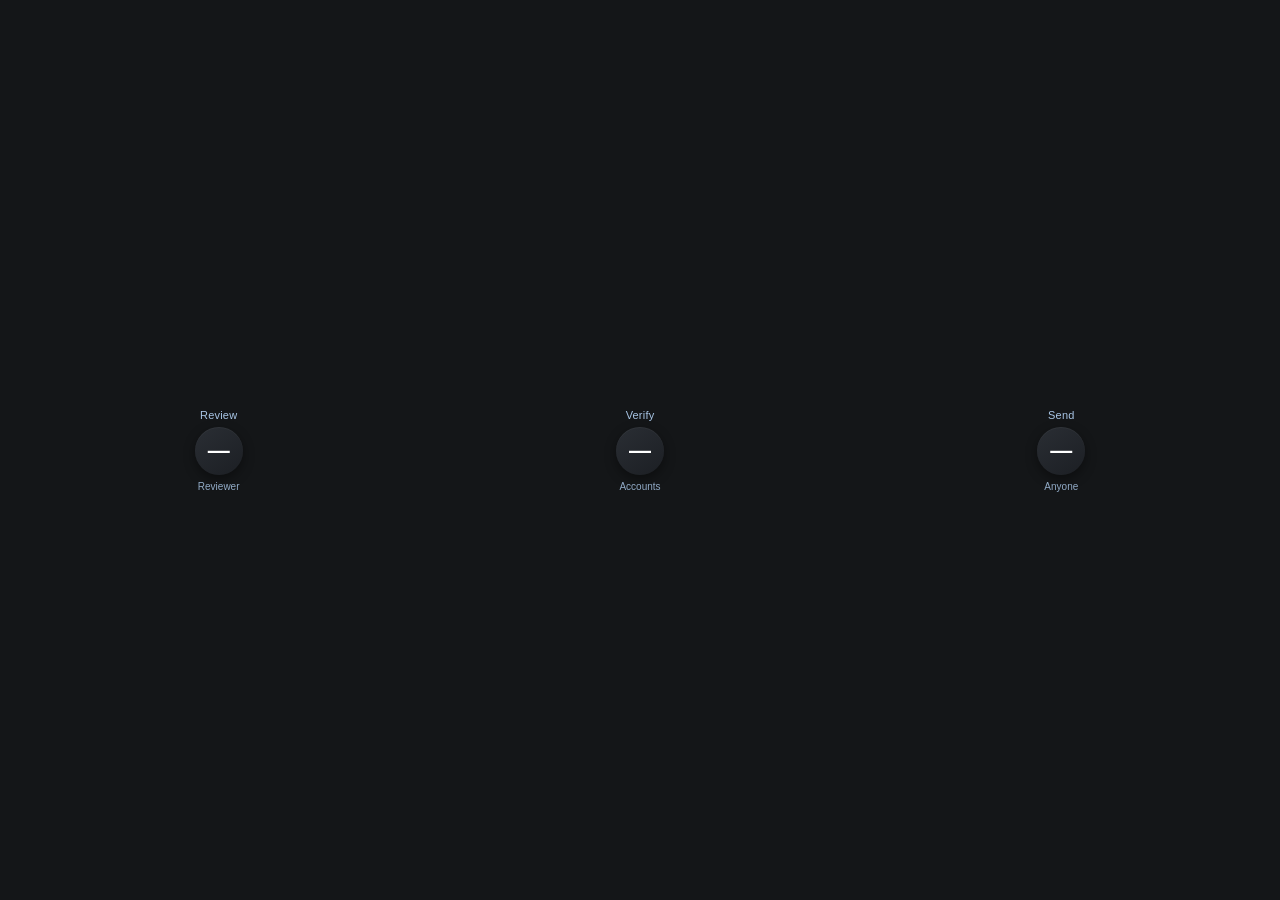
==== ledger-lifecycle.html @ e448717d "v2.1: Handle Zoho error code 9220 (empty report) as count=0 Bug discovered after first deployment: g" ====
<!DOCTYPE html>
<html lang="en">
<head>
  <meta charset="UTF-8">
  <meta name="viewport" content="width=device-width, initial-scale=1.0">
  <title>Ledger Lifecycle</title>

  <!--
    Zoho Creator Widget JS SDK v2
    Provides ZOHO.CREATOR.DATA.* APIs for fetching record counts.
    Must load BEFORE our inline script attempts to use it.
  -->
  <script src="https://js.zohostatic.com/creator/widgets/version/2.0/widgetsdk-min.js"></script>

  <style>
    * {
      margin: 0;
      padding: 0;
      box-sizing: border-box;
    }

    html, body {
      background: #141618;
      font-family: -apple-system, BlinkMacSystemFont, "Segoe UI", Roboto, "Helvetica Neue", Arial, sans-serif;
      -webkit-font-smoothing: antialiased;
      -moz-osx-font-smoothing: grayscale;
      color: #FFFFFF;
      overflow: hidden;
      min-height: 100vh;
      height: 100%;
      width: 100%;
    }

    .tile {
      background: #141618;
      padding: 14px 10px;
      width: 100%;
      min-height: 100vh;
      box-sizing: border-box;
      display: flex;
      align-items: center;
    }

    .grid {
      display: grid;
      grid-template-columns: 1fr 1fr 1fr;
      gap: 4px;
      align-items: center;
      width: 100%;
    }

    .col {
      display: flex;
      flex-direction: column;
      align-items: center;
      gap: 6px;
    }

    .label {
      font-size: 11px;
      color: #A8C5E5;
      letter-spacing: 0.2px;
      text-align: center;
    }

    .badge {
      width: 48px;
      height: 48px;
      border-radius: 50%;
      background: linear-gradient(145deg, #2a2e34, #1c1f24);
      display: flex;
      align-items: center;
      justify-content: center;
      box-shadow:
        0 1px 0 rgba(255, 255, 255, 0.04) inset,
        0 4px 12px rgba(0, 0, 0, 0.4);
      transition: opacity 0.2s ease;
    }

    .badge.loading {
      opacity: 0.5;
    }

    .number {
      font-size: 22px;
      font-weight: 700;
      color: #FFFFFF;
      line-height: 1;
    }

    .sublabel {
      font-size: 10px;
      color: #A8C5E5;
      text-align: center;
      opacity: 0.85;
    }
  </style>
</head>
<body>
  <div class="tile">
    <div class="grid">
      <div class="col">
        <div class="label">Review</div>
        <div class="badge" id="badge-review"><div class="number" id="review-count">—</div></div>
        <div class="sublabel">Reviewer</div>
      </div>
      <div class="col">
        <div class="label">Verify</div>
        <div class="badge" id="badge-verify"><div class="number" id="verify-count">—</div></div>
        <div class="sublabel">Accounts</div>
      </div>
      <div class="col">
        <div class="label">Send</div>
        <div class="badge" id="badge-send"><div class="number" id="send-count">—</div></div>
        <div class="sublabel">Anyone</div>
      </div>
    </div>
  </div>

  <!--
    NAMING RULE: Subtitles are ROLES, never PERSON NAMES.
    Per AW_WIDGETS_Foundation_Decision.md — widgets must remain neutral
    as team membership changes.

    DATA SOURCE: Three Creator reports
      - to_review (Reviewer queue)
      - Ledgers_To_Approve (Accounts queue)
      - Ledgers_To_Send (Anyone queue)

    REFRESH: Counts auto-refresh every 60 seconds while widget is open.

    FALLBACK: If SDK fails to load or API fails, displays "—" instead
    of crashing. All errors logged to console for debugging.
  -->

  <script>
    (function() {
      'use strict';

      // App config — these match the Creator app structure
      var APP_NAME = 'aw-operations';
      var REPORTS = [
        { name: 'to_review', elementId: 'review-count', badgeId: 'badge-review' },
        { name: 'Ledgers_To_Approve', elementId: 'verify-count', badgeId: 'badge-verify' },
        { name: 'Ledgers_To_Send', elementId: 'send-count', badgeId: 'badge-send' }
      ];

      var REFRESH_INTERVAL_MS = 60 * 1000; // 60 seconds

      function setLoading(loading) {
        REPORTS.forEach(function(r) {
          var badge = document.getElementById(r.badgeId);
          if (badge) {
            if (loading) {
              badge.classList.add('loading');
            } else {
              badge.classList.remove('loading');
            }
          }
        });
      }

      function updateCount(elementId, count) {
        var el = document.getElementById(elementId);
        if (el) {
          el.textContent = count;
        }
      }

      function fetchReportCount(report) {
        var config = {
          app_name: APP_NAME,
          report_name: report.name
        };

        console.log('[ledger-lifecycle] Fetching count for ' + report.name);

        return ZOHO.CREATOR.DATA.getRecordCount(config)
          .then(function(response) {
            console.log('[ledger-lifecycle] Response for ' + report.name + ':', response);
            if (response && response.code === 3000 && response.result) {
              var count = response.result.records_count;
              updateCount(report.elementId, count);
              return count;
            } else {
              console.warn('[ledger-lifecycle] Unexpected response shape for ' + report.name, response);
              updateCount(report.elementId, '?');
              return null;
            }
          })
          .catch(function(err) {
            console.error('[ledger-lifecycle] Error fetching ' + report.name + ':', err);
            // Zoho returns code 9220 ("No records exist") for empty reports.
            // This is not really an error — it just means count = 0.
            if (err && (err.code === 9220 || (err.responseText && err.responseText.indexOf('9220') !== -1))) {
              console.log('[ledger-lifecycle] ' + report.name + ' is empty — treating as 0');
              updateCount(report.elementId, '0');
              return 0;
            }
            updateCount(report.elementId, '!');
            return null;
          });
      }

      function refreshAllCounts() {
        if (typeof ZOHO === 'undefined' || !ZOHO.CREATOR || !ZOHO.CREATOR.DATA) {
          console.warn('[ledger-lifecycle] Zoho SDK not available — skipping refresh. (This is expected if widget is viewed directly on GitHub.)');
          REPORTS.forEach(function(r) { updateCount(r.elementId, '—'); });
          return;
        }

        setLoading(true);
        var promises = REPORTS.map(fetchReportCount);
        Promise.all(promises).finally(function() {
          setLoading(false);
        });
      }

      function init() {
        console.log('[ledger-lifecycle] Initializing widget...');

        var inZoho = (typeof ZOHO !== 'undefined' && ZOHO.CREATOR && ZOHO.CREATOR.DATA);
        if (!inZoho) {
          console.warn('[ledger-lifecycle] Zoho Creator SDK not detected. Widget is likely being viewed standalone (e.g. directly on GitHub Pages). Counts will display as dashes.');
          return;
        }

        console.log('[ledger-lifecycle] Zoho SDK detected. Fetching live counts.');
        refreshAllCounts();
        setInterval(refreshAllCounts, REFRESH_INTERVAL_MS);
      }

      if (document.readyState === 'loading') {
        document.addEventListener('DOMContentLoaded', init);
      } else {
        init();
      }
    })();
  </script>
</body>
</html>
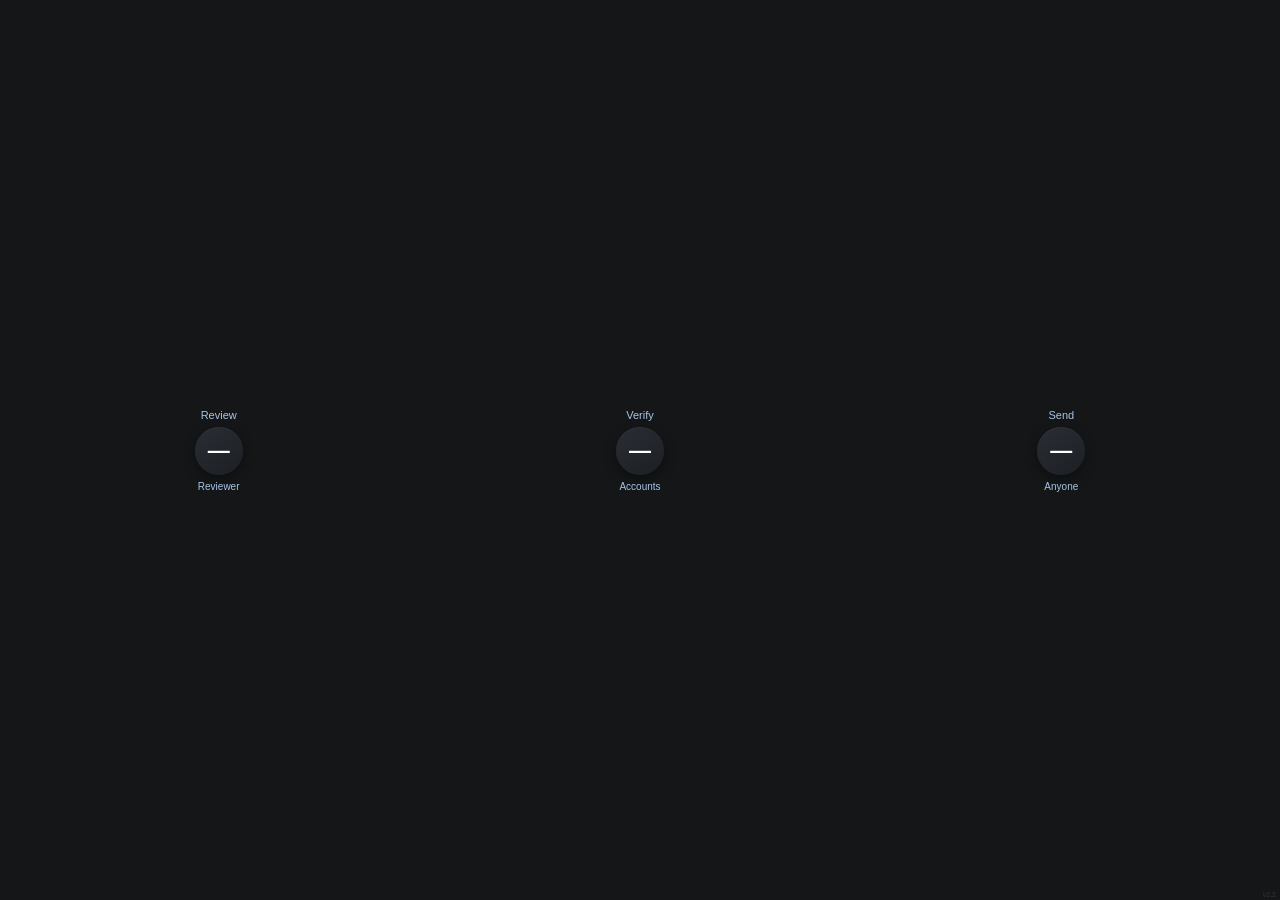
==== commit a6251f39: "v2.2: Defensive parsing + on-screen debug overlay Previous v2.1 fix didn't resolve the dashes — root" ====
--- a/ledger-lifecycle.html
+++ b/ledger-lifecycle.html
@@ -5,25 +5,16 @@
   <meta name="viewport" content="width=device-width, initial-scale=1.0">
   <title>Ledger Lifecycle</title>
 
-  <!--
-    Zoho Creator Widget JS SDK v2
-    Provides ZOHO.CREATOR.DATA.* APIs for fetching record counts.
-    Must load BEFORE our inline script attempts to use it.
-  -->
+  <!-- Cache-bust marker: v2.2-2026-04-29 -->
   <script src="https://js.zohostatic.com/creator/widgets/version/2.0/widgetsdk-min.js"></script>
 
   <style>
-    * {
-      margin: 0;
-      padding: 0;
-      box-sizing: border-box;
-    }
+    * { margin: 0; padding: 0; box-sizing: border-box; }
 
     html, body {
       background: #141618;
       font-family: -apple-system, BlinkMacSystemFont, "Segoe UI", Roboto, "Helvetica Neue", Arial, sans-serif;
       -webkit-font-smoothing: antialiased;
-      -moz-osx-font-smoothing: grayscale;
       color: #FFFFFF;
       overflow: hidden;
       min-height: 100vh;
@@ -39,6 +30,7 @@
       box-sizing: border-box;
       display: flex;
       align-items: center;
+      position: relative;
     }
 
     .grid {
@@ -59,7 +51,6 @@
     .label {
       font-size: 11px;
       color: #A8C5E5;
-      letter-spacing: 0.2px;
       text-align: center;
     }
 
@@ -71,14 +62,7 @@
       display: flex;
       align-items: center;
       justify-content: center;
-      box-shadow:
-        0 1px 0 rgba(255, 255, 255, 0.04) inset,
-        0 4px 12px rgba(0, 0, 0, 0.4);
-      transition: opacity 0.2s ease;
-    }
-
-    .badge.loading {
-      opacity: 0.5;
+      box-shadow: 0 1px 0 rgba(255,255,255,0.04) inset, 0 4px 12px rgba(0,0,0,0.4);
     }
 
     .number {
@@ -92,142 +76,195 @@
       font-size: 10px;
       color: #A8C5E5;
       text-align: center;
-      opacity: 0.85;
-    }
+    }
+
+    /* Tiny version marker — confirms which build is live */
+    .version {
+      position: absolute;
+      bottom: 2px;
+      right: 4px;
+      font-size: 7px;
+      color: #4a5566;
+      opacity: 0.5;
+      pointer-events: none;
+    }
+
+    /* Debug bar — shows what each fetch returned. Toggle with double-tap. */
+    .debug {
+      position: absolute;
+      top: 0;
+      left: 0;
+      right: 0;
+      background: rgba(0,0,0,0.85);
+      color: #00ff88;
+      font-family: monospace;
+      font-size: 9px;
+      padding: 6px 8px;
+      max-height: 100%;
+      overflow: auto;
+      display: none;
+      z-index: 10;
+    }
+
+    .debug.show { display: block; }
+
+    .debug-line { margin-bottom: 2px; word-break: break-all; }
+    .debug-line.error { color: #ff6688; }
+    .debug-line.success { color: #00ff88; }
+    .debug-line.info { color: #88ccff; }
   </style>
 </head>
 <body>
-  <div class="tile">
+  <div class="tile" id="tile">
     <div class="grid">
       <div class="col">
         <div class="label">Review</div>
-        <div class="badge" id="badge-review"><div class="number" id="review-count">—</div></div>
+        <div class="badge"><div class="number" id="review-count">—</div></div>
         <div class="sublabel">Reviewer</div>
       </div>
       <div class="col">
         <div class="label">Verify</div>
-        <div class="badge" id="badge-verify"><div class="number" id="verify-count">—</div></div>
+        <div class="badge"><div class="number" id="verify-count">—</div></div>
         <div class="sublabel">Accounts</div>
       </div>
       <div class="col">
         <div class="label">Send</div>
-        <div class="badge" id="badge-send"><div class="number" id="send-count">—</div></div>
+        <div class="badge"><div class="number" id="send-count">—</div></div>
         <div class="sublabel">Anyone</div>
       </div>
     </div>
+    <div class="version">v2.2</div>
+    <div class="debug" id="debug-bar"></div>
   </div>
-
-  <!--
-    NAMING RULE: Subtitles are ROLES, never PERSON NAMES.
-    Per AW_WIDGETS_Foundation_Decision.md — widgets must remain neutral
-    as team membership changes.
-
-    DATA SOURCE: Three Creator reports
-      - to_review (Reviewer queue)
-      - Ledgers_To_Approve (Accounts queue)
-      - Ledgers_To_Send (Anyone queue)
-
-    REFRESH: Counts auto-refresh every 60 seconds while widget is open.
-
-    FALLBACK: If SDK fails to load or API fails, displays "—" instead
-    of crashing. All errors logged to console for debugging.
-  -->
 
   <script>
     (function() {
       'use strict';
 
-      // App config — these match the Creator app structure
       var APP_NAME = 'aw-operations';
       var REPORTS = [
-        { name: 'to_review', elementId: 'review-count', badgeId: 'badge-review' },
-        { name: 'Ledgers_To_Approve', elementId: 'verify-count', badgeId: 'badge-verify' },
-        { name: 'Ledgers_To_Send', elementId: 'send-count', badgeId: 'badge-send' }
+        { name: 'to_review', elementId: 'review-count' },
+        { name: 'Ledgers_To_Approve', elementId: 'verify-count' },
+        { name: 'Ledgers_To_Send', elementId: 'send-count' }
       ];
 
-      var REFRESH_INTERVAL_MS = 60 * 1000; // 60 seconds
-
-      function setLoading(loading) {
-        REPORTS.forEach(function(r) {
-          var badge = document.getElementById(r.badgeId);
-          if (badge) {
-            if (loading) {
-              badge.classList.add('loading');
-            } else {
-              badge.classList.remove('loading');
-            }
-          }
-        });
+      var DEBUG_ENABLED = window.location.search.indexOf('debug') !== -1;
+      var debugBar = document.getElementById('debug-bar');
+
+      // Toggle debug overlay with double-tap on the tile (mobile-friendly)
+      var lastTap = 0;
+      document.getElementById('tile').addEventListener('click', function(e) {
+        var now = Date.now();
+        if (now - lastTap < 400) {
+          debugBar.classList.toggle('show');
+        }
+        lastTap = now;
+      });
+
+      // Auto-show debug if URL has ?debug
+      if (DEBUG_ENABLED) debugBar.classList.add('show');
+
+      function debug(msg, type) {
+        type = type || 'info';
+        console.log('[ledger-lifecycle] ' + msg);
+        var line = document.createElement('div');
+        line.className = 'debug-line ' + type;
+        line.textContent = msg;
+        debugBar.appendChild(line);
+        // Keep only last 30 lines visible
+        while (debugBar.children.length > 30) {
+          debugBar.removeChild(debugBar.firstChild);
+        }
       }
 
       function updateCount(elementId, count) {
         var el = document.getElementById(elementId);
-        if (el) {
-          el.textContent = count;
-        }
+        if (el) el.textContent = count;
+      }
+
+      // Maximally defensive count extraction
+      function extractCount(response) {
+        if (response === null || response === undefined) return null;
+        if (typeof response === 'number') return response;
+        if (typeof response === 'string' && /^\d+$/.test(response)) return response;
+
+        // Standard documented shape: { code: 3000, result: { records_count: "4" } }
+        if (response.result && response.result.records_count !== undefined) {
+          return response.result.records_count;
+        }
+        // Flatter shapes
+        if (response.records_count !== undefined) return response.records_count;
+        if (response.data && response.data.records_count !== undefined) return response.data.records_count;
+        if (response.count !== undefined) return response.count;
+
+        return null;
+      }
+
+      // Detect "no records exist" error in any of its possible shapes
+      function isEmptyReportError(err) {
+        if (!err) return false;
+        var s = '';
+        try { s = JSON.stringify(err); } catch(e) { s = String(err); }
+        if (s.indexOf('9220') !== -1) return true;
+        if (s.toLowerCase().indexOf('no records exist') !== -1) return true;
+        if (s.toLowerCase().indexOf('no records found') !== -1) return true;
+        return false;
       }
 
       function fetchReportCount(report) {
-        var config = {
-          app_name: APP_NAME,
-          report_name: report.name
-        };
-
-        console.log('[ledger-lifecycle] Fetching count for ' + report.name);
+        var config = { app_name: APP_NAME, report_name: report.name };
+        debug('Fetching ' + report.name + '...', 'info');
 
         return ZOHO.CREATOR.DATA.getRecordCount(config)
           .then(function(response) {
-            console.log('[ledger-lifecycle] Response for ' + report.name + ':', response);
-            if (response && response.code === 3000 && response.result) {
-              var count = response.result.records_count;
+            var rawShape = '';
+            try { rawShape = JSON.stringify(response).substring(0, 200); } catch(e) {}
+            debug(report.name + ' OK: ' + rawShape, 'success');
+
+            var count = extractCount(response);
+            if (count !== null) {
               updateCount(report.elementId, count);
               return count;
-            } else {
-              console.warn('[ledger-lifecycle] Unexpected response shape for ' + report.name, response);
-              updateCount(report.elementId, '?');
-              return null;
             }
+
+            debug(report.name + ' UNEXPECTED SHAPE', 'error');
+            updateCount(report.elementId, '?');
+            return null;
           })
           .catch(function(err) {
-            console.error('[ledger-lifecycle] Error fetching ' + report.name + ':', err);
-            // Zoho returns code 9220 ("No records exist") for empty reports.
-            // This is not really an error — it just means count = 0.
-            if (err && (err.code === 9220 || (err.responseText && err.responseText.indexOf('9220') !== -1))) {
-              console.log('[ledger-lifecycle] ' + report.name + ' is empty — treating as 0');
+            var errStr = '';
+            try { errStr = JSON.stringify(err).substring(0, 200); } catch(e) { errStr = String(err); }
+
+            if (isEmptyReportError(err)) {
+              debug(report.name + ' EMPTY (=0): ' + errStr, 'info');
               updateCount(report.elementId, '0');
               return 0;
             }
+
+            debug(report.name + ' ERROR: ' + errStr, 'error');
             updateCount(report.elementId, '!');
             return null;
           });
       }
 
-      function refreshAllCounts() {
+      function refreshAll() {
         if (typeof ZOHO === 'undefined' || !ZOHO.CREATOR || !ZOHO.CREATOR.DATA) {
-          console.warn('[ledger-lifecycle] Zoho SDK not available — skipping refresh. (This is expected if widget is viewed directly on GitHub.)');
+          debug('Zoho SDK not detected (standalone mode)', 'error');
           REPORTS.forEach(function(r) { updateCount(r.elementId, '—'); });
           return;
         }
-
-        setLoading(true);
-        var promises = REPORTS.map(fetchReportCount);
-        Promise.all(promises).finally(function() {
-          setLoading(false);
-        });
+        REPORTS.forEach(fetchReportCount);
       }
 
       function init() {
-        console.log('[ledger-lifecycle] Initializing widget...');
-
-        var inZoho = (typeof ZOHO !== 'undefined' && ZOHO.CREATOR && ZOHO.CREATOR.DATA);
-        if (!inZoho) {
-          console.warn('[ledger-lifecycle] Zoho Creator SDK not detected. Widget is likely being viewed standalone (e.g. directly on GitHub Pages). Counts will display as dashes.');
-          return;
-        }
-
-        console.log('[ledger-lifecycle] Zoho SDK detected. Fetching live counts.');
-        refreshAllCounts();
-        setInterval(refreshAllCounts, REFRESH_INTERVAL_MS);
+        debug('Init v2.2 — ' + new Date().toISOString(), 'info');
+        debug('SDK present: ' + (typeof ZOHO !== 'undefined'), 'info');
+        if (typeof ZOHO !== 'undefined') {
+          debug('ZOHO.CREATOR: ' + (typeof ZOHO.CREATOR), 'info');
+          debug('ZOHO.CREATOR.DATA: ' + (typeof (ZOHO.CREATOR && ZOHO.CREATOR.DATA)), 'info');
+        }
+        refreshAll();
+        setInterval(refreshAll, 60000);
       }
 
       if (document.readyState === 'loading') {
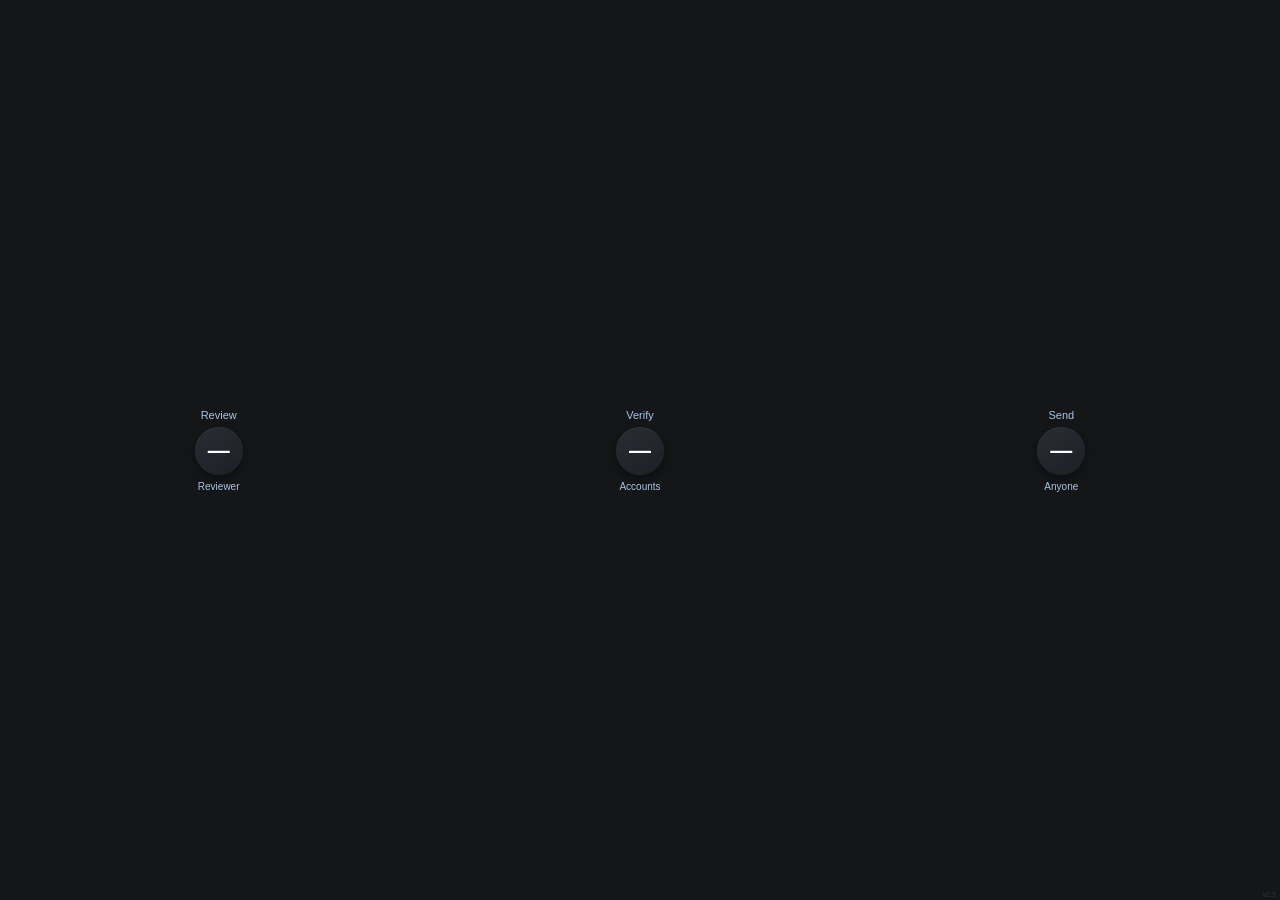
==== commit 05939aeb: "v2.3: Sequential fetches + 8s timeout watchdog + sync error catch Diagnostic findings from v2.2 depl" ====
--- a/ledger-lifecycle.html
+++ b/ledger-lifecycle.html
@@ -5,7 +5,7 @@
   <meta name="viewport" content="width=device-width, initial-scale=1.0">
   <title>Ledger Lifecycle</title>
 
-  <!-- Cache-bust marker: v2.2-2026-04-29 -->
+  <!-- Cache-bust marker: v2.3-2026-04-29 -->
   <script src="https://js.zohostatic.com/creator/widgets/version/2.0/widgetsdk-min.js"></script>
 
   <style>
@@ -78,7 +78,6 @@
       text-align: center;
     }
 
-    /* Tiny version marker — confirms which build is live */
     .version {
       position: absolute;
       bottom: 2px;
@@ -89,28 +88,28 @@
       pointer-events: none;
     }
 
-    /* Debug bar — shows what each fetch returned. Toggle with double-tap. */
     .debug {
       position: absolute;
       top: 0;
       left: 0;
       right: 0;
-      background: rgba(0,0,0,0.85);
+      bottom: 0;
+      background: rgba(0,0,0,0.92);
       color: #00ff88;
       font-family: monospace;
       font-size: 9px;
       padding: 6px 8px;
-      max-height: 100%;
       overflow: auto;
       display: none;
       z-index: 10;
+      -webkit-overflow-scrolling: touch;
     }
 
     .debug.show { display: block; }
-
     .debug-line { margin-bottom: 2px; word-break: break-all; }
     .debug-line.error { color: #ff6688; }
     .debug-line.success { color: #00ff88; }
+    .debug-line.warn { color: #ffaa44; }
     .debug-line.info { color: #88ccff; }
   </style>
 </head>
@@ -133,7 +132,7 @@
         <div class="sublabel">Anyone</div>
       </div>
     </div>
-    <div class="version">v2.2</div>
+    <div class="version">v2.3</div>
     <div class="debug" id="debug-bar"></div>
   </div>
 
@@ -148,10 +147,11 @@
         { name: 'Ledgers_To_Send', elementId: 'send-count' }
       ];
 
-      var DEBUG_ENABLED = window.location.search.indexOf('debug') !== -1;
+      var FETCH_TIMEOUT_MS = 8000; // 8 seconds per call before we give up
+
       var debugBar = document.getElementById('debug-bar');
 
-      // Toggle debug overlay with double-tap on the tile (mobile-friendly)
+      // Toggle debug overlay with double-tap on the tile
       var lastTap = 0;
       document.getElementById('tile').addEventListener('click', function(e) {
         var now = Date.now();
@@ -162,19 +162,23 @@
       });
 
       // Auto-show debug if URL has ?debug
-      if (DEBUG_ENABLED) debugBar.classList.add('show');
+      if (window.location.search.indexOf('debug') !== -1) {
+        debugBar.classList.add('show');
+      }
+
+      function timestamp() {
+        var d = new Date();
+        return d.toTimeString().substring(0, 8);
+      }
 
       function debug(msg, type) {
         type = type || 'info';
-        console.log('[ledger-lifecycle] ' + msg);
+        console.log('[ledger] ' + msg);
         var line = document.createElement('div');
         line.className = 'debug-line ' + type;
-        line.textContent = msg;
+        line.textContent = '[' + timestamp() + '] ' + msg;
         debugBar.appendChild(line);
-        // Keep only last 30 lines visible
-        while (debugBar.children.length > 30) {
-          debugBar.removeChild(debugBar.firstChild);
-        }
+        debugBar.scrollTop = debugBar.scrollHeight;
       }
 
       function updateCount(elementId, count) {
@@ -182,89 +186,145 @@
         if (el) el.textContent = count;
       }
 
-      // Maximally defensive count extraction
+      // Wrap any promise with a timeout
+      function withTimeout(promise, ms, label) {
+        return new Promise(function(resolve, reject) {
+          var timedOut = false;
+          var timer = setTimeout(function() {
+            timedOut = true;
+            reject(new Error('TIMEOUT after ' + ms + 'ms: ' + label));
+          }, ms);
+
+          promise.then(
+            function(result) {
+              if (!timedOut) {
+                clearTimeout(timer);
+                resolve(result);
+              }
+            },
+            function(err) {
+              if (!timedOut) {
+                clearTimeout(timer);
+                reject(err);
+              }
+            }
+          );
+        });
+      }
+
       function extractCount(response) {
         if (response === null || response === undefined) return null;
         if (typeof response === 'number') return response;
         if (typeof response === 'string' && /^\d+$/.test(response)) return response;
-
-        // Standard documented shape: { code: 3000, result: { records_count: "4" } }
-        if (response.result && response.result.records_count !== undefined) {
-          return response.result.records_count;
-        }
-        // Flatter shapes
+        if (response.result && response.result.records_count !== undefined) return response.result.records_count;
         if (response.records_count !== undefined) return response.records_count;
         if (response.data && response.data.records_count !== undefined) return response.data.records_count;
-        if (response.count !== undefined) return response.count;
-
         return null;
       }
 
-      // Detect "no records exist" error in any of its possible shapes
       function isEmptyReportError(err) {
         if (!err) return false;
         var s = '';
         try { s = JSON.stringify(err); } catch(e) { s = String(err); }
         if (s.indexOf('9220') !== -1) return true;
-        if (s.toLowerCase().indexOf('no records exist') !== -1) return true;
-        if (s.toLowerCase().indexOf('no records found') !== -1) return true;
+        if (s.toLowerCase().indexOf('no records') !== -1) return true;
         return false;
+      }
+
+      function isTimeoutError(err) {
+        return err && err.message && err.message.indexOf('TIMEOUT') === 0;
       }
 
       function fetchReportCount(report) {
         var config = { app_name: APP_NAME, report_name: report.name };
-        debug('Fetching ' + report.name + '...', 'info');
-
-        return ZOHO.CREATOR.DATA.getRecordCount(config)
+        debug('Fetching ' + report.name + ' (start)...', 'info');
+
+        var apiPromise;
+        try {
+          apiPromise = ZOHO.CREATOR.DATA.getRecordCount(config);
+        } catch (syncErr) {
+          var s = '';
+          try { s = JSON.stringify(syncErr); } catch(e) { s = String(syncErr); }
+          debug(report.name + ' SYNC THROW: ' + s, 'error');
+          if (isEmptyReportError(syncErr)) {
+            updateCount(report.elementId, '0');
+            return Promise.resolve(0);
+          }
+          updateCount(report.elementId, '!');
+          return Promise.resolve(null);
+        }
+
+        if (!apiPromise || typeof apiPromise.then !== 'function') {
+          debug(report.name + ' did not return a promise: ' + (typeof apiPromise), 'error');
+          updateCount(report.elementId, '?');
+          return Promise.resolve(null);
+        }
+
+        return withTimeout(apiPromise, FETCH_TIMEOUT_MS, report.name)
           .then(function(response) {
             var rawShape = '';
-            try { rawShape = JSON.stringify(response).substring(0, 200); } catch(e) {}
+            try { rawShape = JSON.stringify(response).substring(0, 250); } catch(e) {}
             debug(report.name + ' OK: ' + rawShape, 'success');
-
             var count = extractCount(response);
             if (count !== null) {
               updateCount(report.elementId, count);
               return count;
             }
-
-            debug(report.name + ' UNEXPECTED SHAPE', 'error');
+            debug(report.name + ' UNEXPECTED SHAPE', 'warn');
             updateCount(report.elementId, '?');
             return null;
           })
           .catch(function(err) {
             var errStr = '';
-            try { errStr = JSON.stringify(err).substring(0, 200); } catch(e) { errStr = String(err); }
-
+            try { errStr = JSON.stringify(err).substring(0, 250); } catch(e) { errStr = String(err); }
+
+            if (isTimeoutError(err)) {
+              debug(report.name + ' TIMEOUT (hung)', 'error');
+              updateCount(report.elementId, '⏱');
+              return null;
+            }
             if (isEmptyReportError(err)) {
               debug(report.name + ' EMPTY (=0): ' + errStr, 'info');
               updateCount(report.elementId, '0');
               return 0;
             }
-
             debug(report.name + ' ERROR: ' + errStr, 'error');
             updateCount(report.elementId, '!');
             return null;
           });
       }
 
-      function refreshAll() {
+      // Sequential fetch — one report at a time, not parallel
+      function refreshAllSequential() {
         if (typeof ZOHO === 'undefined' || !ZOHO.CREATOR || !ZOHO.CREATOR.DATA) {
           debug('Zoho SDK not detected (standalone mode)', 'error');
           REPORTS.forEach(function(r) { updateCount(r.elementId, '—'); });
           return;
         }
-        REPORTS.forEach(fetchReportCount);
+
+        // Chain promises sequentially
+        var chain = Promise.resolve();
+        REPORTS.forEach(function(report) {
+          chain = chain.then(function() {
+            return fetchReportCount(report);
+          });
+        });
+        chain.then(function() {
+          debug('All fetches complete', 'success');
+        });
       }
 
       function init() {
-        debug('Init v2.2 — ' + new Date().toISOString(), 'info');
+        debug('Init v2.3 sequential — ' + new Date().toISOString(), 'info');
         debug('SDK present: ' + (typeof ZOHO !== 'undefined'), 'info');
-        if (typeof ZOHO !== 'undefined') {
-          debug('ZOHO.CREATOR: ' + (typeof ZOHO.CREATOR), 'info');
-          debug('ZOHO.CREATOR.DATA: ' + (typeof (ZOHO.CREATOR && ZOHO.CREATOR.DATA)), 'info');
-        }
-        refreshAll();
-        setInterval(refreshAll, 60000);
+        if (typeof ZOHO !== 'undefined' && ZOHO.CREATOR) {
+          debug('CREATOR keys: ' + Object.keys(ZOHO.CREATOR).join(','), 'info');
+          if (ZOHO.CREATOR.DATA) {
+            debug('DATA keys: ' + Object.keys(ZOHO.CREATOR.DATA).join(','), 'info');
+          }
+        }
+        refreshAllSequential();
+        setInterval(refreshAllSequential, 60000);
       }
 
       if (document.readyState === 'loading') {
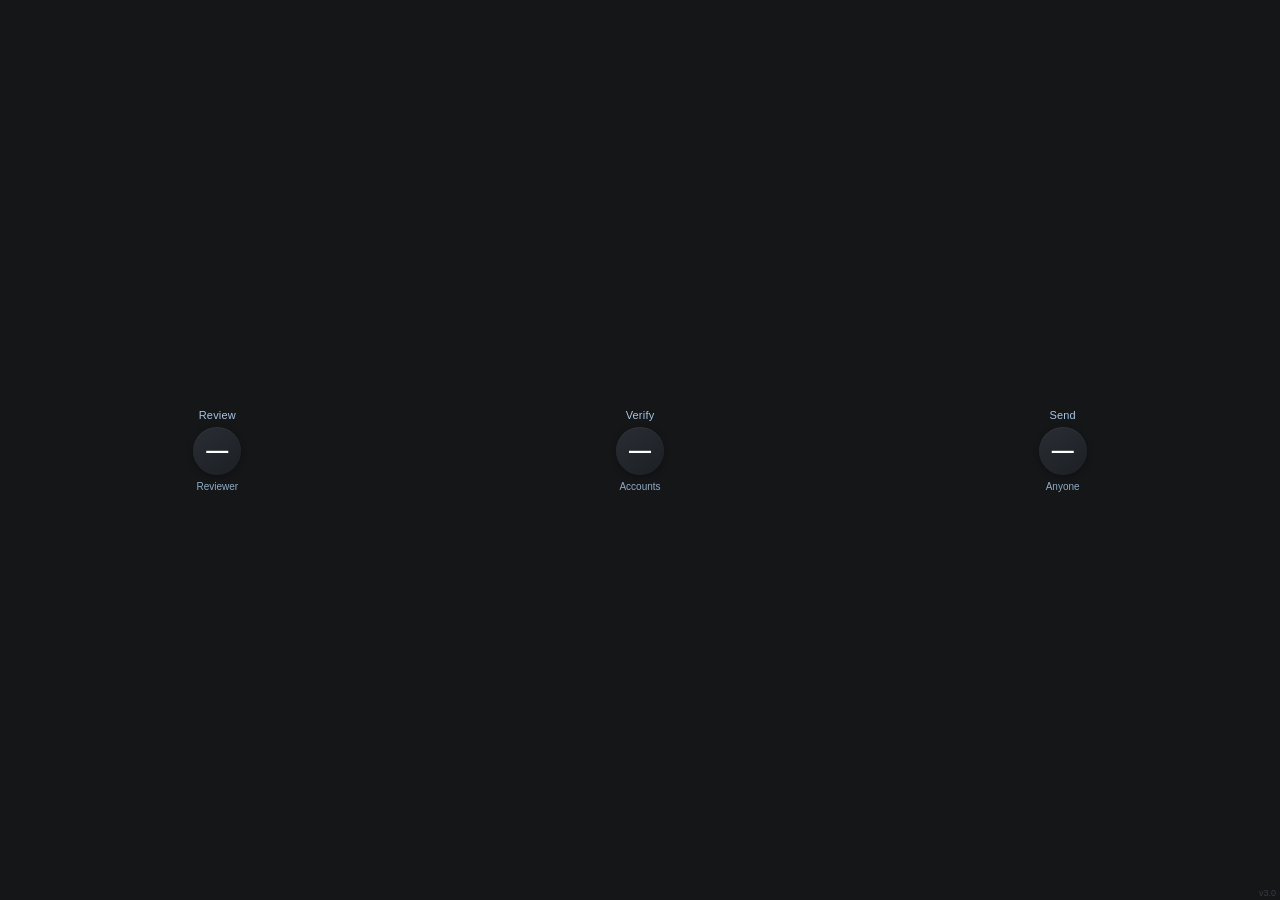
==== commit fcedadf4: "v3.0: Design system foundation + ledger widget rebuilt on shared assets NEW shared assets (every fut" ====
--- a/ledger-lifecycle.html
+++ b/ledger-lifecycle.html
@@ -5,326 +5,151 @@
   <meta name="viewport" content="width=device-width, initial-scale=1.0">
   <title>Ledger Lifecycle</title>
 
-  <!-- Cache-bust marker: v2.3-2026-04-29 -->
+  <!-- Shared design system -->
+  <link rel="stylesheet" href="./assets/design-tokens-v1.css">
+  <link rel="stylesheet" href="./assets/components-v1.css">
+
+  <!-- Zoho Widget JS SDK v2 -->
   <script src="https://js.zohostatic.com/creator/widgets/version/2.0/widgetsdk-min.js"></script>
 
-  <style>
-    * { margin: 0; padding: 0; box-sizing: border-box; }
-
-    html, body {
-      background: #141618;
-      font-family: -apple-system, BlinkMacSystemFont, "Segoe UI", Roboto, "Helvetica Neue", Arial, sans-serif;
-      -webkit-font-smoothing: antialiased;
-      color: #FFFFFF;
-      overflow: hidden;
-      min-height: 100vh;
-      height: 100%;
-      width: 100%;
-    }
-
-    .tile {
-      background: #141618;
-      padding: 14px 10px;
-      width: 100%;
-      min-height: 100vh;
-      box-sizing: border-box;
-      display: flex;
-      align-items: center;
-      position: relative;
-    }
-
-    .grid {
-      display: grid;
-      grid-template-columns: 1fr 1fr 1fr;
-      gap: 4px;
-      align-items: center;
-      width: 100%;
-    }
-
-    .col {
-      display: flex;
-      flex-direction: column;
-      align-items: center;
-      gap: 6px;
-    }
-
-    .label {
-      font-size: 11px;
-      color: #A8C5E5;
-      text-align: center;
-    }
-
-    .badge {
-      width: 48px;
-      height: 48px;
-      border-radius: 50%;
-      background: linear-gradient(145deg, #2a2e34, #1c1f24);
-      display: flex;
-      align-items: center;
-      justify-content: center;
-      box-shadow: 0 1px 0 rgba(255,255,255,0.04) inset, 0 4px 12px rgba(0,0,0,0.4);
-    }
-
-    .number {
-      font-size: 22px;
-      font-weight: 700;
-      color: #FFFFFF;
-      line-height: 1;
-    }
-
-    .sublabel {
-      font-size: 10px;
-      color: #A8C5E5;
-      text-align: center;
-    }
-
-    .version {
-      position: absolute;
-      bottom: 2px;
-      right: 4px;
-      font-size: 7px;
-      color: #4a5566;
-      opacity: 0.5;
-      pointer-events: none;
-    }
-
-    .debug {
-      position: absolute;
-      top: 0;
-      left: 0;
-      right: 0;
-      bottom: 0;
-      background: rgba(0,0,0,0.92);
-      color: #00ff88;
-      font-family: monospace;
-      font-size: 9px;
-      padding: 6px 8px;
-      overflow: auto;
-      display: none;
-      z-index: 10;
-      -webkit-overflow-scrolling: touch;
-    }
-
-    .debug.show { display: block; }
-    .debug-line { margin-bottom: 2px; word-break: break-all; }
-    .debug-line.error { color: #ff6688; }
-    .debug-line.success { color: #00ff88; }
-    .debug-line.warn { color: #ffaa44; }
-    .debug-line.info { color: #88ccff; }
-  </style>
+  <!-- Shared base widget JS -->
+  <script src="./assets/base-widget-v1.js"></script>
 </head>
 <body>
-  <div class="tile" id="tile">
-    <div class="grid">
-      <div class="col">
+  <div class="tile">
+    <div class="grid-3">
+      <!-- Review column -->
+      <div class="col" id="col-review" data-report="to_review" data-title="Pending Review">
         <div class="label">Review</div>
-        <div class="badge"><div class="number" id="review-count">—</div></div>
+        <div class="badge" id="badge-review"><div class="number" id="count-review">—</div></div>
         <div class="sublabel">Reviewer</div>
       </div>
-      <div class="col">
+
+      <!-- Verify column -->
+      <div class="col" id="col-verify" data-report="Ledgers_To_Approve" data-title="Pending Approval">
         <div class="label">Verify</div>
-        <div class="badge"><div class="number" id="verify-count">—</div></div>
+        <div class="badge" id="badge-verify"><div class="number" id="count-verify">—</div></div>
         <div class="sublabel">Accounts</div>
       </div>
-      <div class="col">
+
+      <!-- Send column -->
+      <div class="col" id="col-send" data-report="Ledgers_To_Send" data-title="Ready to Send">
         <div class="label">Send</div>
-        <div class="badge"><div class="number" id="send-count">—</div></div>
+        <div class="badge" id="badge-send"><div class="number" id="count-send">—</div></div>
         <div class="sublabel">Anyone</div>
       </div>
     </div>
-    <div class="version">v2.3</div>
-    <div class="debug" id="debug-bar"></div>
+    <div class="version-marker">v3.0</div>
+    <div class="debug-overlay"></div>
   </div>
 
   <script>
     (function() {
       'use strict';
 
-      var APP_NAME = 'aw-operations';
+      AWW.init({ appName: 'aw-operations' });
+
       var REPORTS = [
-        { name: 'to_review', elementId: 'review-count' },
-        { name: 'Ledgers_To_Approve', elementId: 'verify-count' },
-        { name: 'Ledgers_To_Send', elementId: 'send-count' }
+        { name: 'to_review', countId: 'count-review', badgeId: 'badge-review', colId: 'col-review' },
+        { name: 'Ledgers_To_Approve', countId: 'count-verify', badgeId: 'badge-verify', colId: 'col-verify' },
+        { name: 'Ledgers_To_Send', countId: 'count-send', badgeId: 'badge-send', colId: 'col-send' }
       ];
 
-      var FETCH_TIMEOUT_MS = 8000; // 8 seconds per call before we give up
-
-      var debugBar = document.getElementById('debug-bar');
-
-      // Toggle debug overlay with double-tap on the tile
-      var lastTap = 0;
-      document.getElementById('tile').addEventListener('click', function(e) {
-        var now = Date.now();
-        if (now - lastTap < 400) {
-          debugBar.classList.toggle('show');
+      function updateCount(report, count) {
+        var el = document.getElementById(report.countId);
+        var badge = document.getElementById(report.badgeId);
+        if (el) el.textContent = (count === null ? '—' : count);
+        if (badge) {
+          // Toggle the "has items" ring based on count > 0
+          if (count && parseInt(count, 10) > 0) {
+            badge.classList.add('badge--has-items');
+          } else {
+            badge.classList.remove('badge--has-items');
+          }
         }
-        lastTap = now;
-      });
-
-      // Auto-show debug if URL has ?debug
-      if (window.location.search.indexOf('debug') !== -1) {
-        debugBar.classList.add('show');
       }
 
-      function timestamp() {
-        var d = new Date();
-        return d.toTimeString().substring(0, 8);
+      function refreshAll() {
+        var tasks = REPORTS.map(function(report) {
+          return function() {
+            return AWW.fetchCount(report.name).then(function(count) {
+              updateCount(report, count);
+            });
+          };
+        });
+        return AWW.runSequential(tasks);
       }
 
-      function debug(msg, type) {
-        type = type || 'info';
-        console.log('[ledger] ' + msg);
-        var line = document.createElement('div');
-        line.className = 'debug-line ' + type;
-        line.textContent = '[' + timestamp() + '] ' + msg;
-        debugBar.appendChild(line);
-        debugBar.scrollTop = debugBar.scrollHeight;
-      }
-
-      function updateCount(elementId, count) {
-        var el = document.getElementById(elementId);
-        if (el) el.textContent = count;
-      }
-
-      // Wrap any promise with a timeout
-      function withTimeout(promise, ms, label) {
-        return new Promise(function(resolve, reject) {
-          var timedOut = false;
-          var timer = setTimeout(function() {
-            timedOut = true;
-            reject(new Error('TIMEOUT after ' + ms + 'ms: ' + label));
-          }, ms);
-
-          promise.then(
-            function(result) {
-              if (!timedOut) {
-                clearTimeout(timer);
-                resolve(result);
-              }
-            },
-            function(err) {
-              if (!timedOut) {
-                clearTimeout(timer);
-                reject(err);
-              }
-            }
-          );
+      // Tap-to-expand: when user taps a column, open drawer with records
+      function attachTapHandlers() {
+        REPORTS.forEach(function(report) {
+          var col = document.getElementById(report.colId);
+          if (!col) return;
+          col.style.cursor = 'pointer';
+          col.addEventListener('click', function(e) {
+            // Don't open drawer if user is double-tapping the debug overlay
+            if (e.target.closest('.debug-overlay')) return;
+            openRecordsDrawer(report);
+          });
         });
       }
 
-      function extractCount(response) {
-        if (response === null || response === undefined) return null;
-        if (typeof response === 'number') return response;
-        if (typeof response === 'string' && /^\d+$/.test(response)) return response;
-        if (response.result && response.result.records_count !== undefined) return response.result.records_count;
-        if (response.records_count !== undefined) return response.records_count;
-        if (response.data && response.data.records_count !== undefined) return response.data.records_count;
-        return null;
-      }
+      function openRecordsDrawer(report) {
+        var col = document.getElementById(report.colId);
+        var title = col.dataset.title || report.name;
 
-      function isEmptyReportError(err) {
-        if (!err) return false;
-        var s = '';
-        try { s = JSON.stringify(err); } catch(e) { s = String(err); }
-        if (s.indexOf('9220') !== -1) return true;
-        if (s.toLowerCase().indexOf('no records') !== -1) return true;
-        return false;
-      }
+        AWW.Drawer.open({ title: title, content: '<div class="drawer-content__loading">Loading records...</div>' });
 
-      function isTimeoutError(err) {
-        return err && err.message && err.message.indexOf('TIMEOUT') === 0;
-      }
+        AWW.fetchRecords(report.name).then(function(records) {
+          if (!records || records.length === 0) {
+            AWW.Drawer.setEmpty('No records in this queue.');
+            return;
+          }
 
-      function fetchReportCount(report) {
-        var config = { app_name: APP_NAME, report_name: report.name };
-        debug('Fetching ' + report.name + ' (start)...', 'info');
+          var html = records.map(function(rec) {
+            // Try to extract a meaningful title from the record
+            // Common field names: client name, customer name, etc.
+            var title = rec.client_name || rec.customer_name || rec.Name || rec.title ||
+                        (rec.books_customer && rec.books_customer.display_value) ||
+                        rec.Email || rec.ID || 'Record ' + (rec.ID || '');
+            var meta = rec.Added_Time || rec.Modified_Time || '';
 
-        var apiPromise;
-        try {
-          apiPromise = ZOHO.CREATOR.DATA.getRecordCount(config);
-        } catch (syncErr) {
-          var s = '';
-          try { s = JSON.stringify(syncErr); } catch(e) { s = String(syncErr); }
-          debug(report.name + ' SYNC THROW: ' + s, 'error');
-          if (isEmptyReportError(syncErr)) {
-            updateCount(report.elementId, '0');
-            return Promise.resolve(0);
-          }
-          updateCount(report.elementId, '!');
-          return Promise.resolve(null);
-        }
+            return '<div class="list-item" data-record-id="' + (rec.ID || '') + '">' +
+                     '<div class="list-item__title">' + escapeHtml(String(title)) + '</div>' +
+                     (meta ? '<div class="list-item__meta">' + escapeHtml(formatTime(meta)) + '</div>' : '') +
+                     '<div class="list-item__chevron">›</div>' +
+                   '</div>';
+          }).join('');
 
-        if (!apiPromise || typeof apiPromise.then !== 'function') {
-          debug(report.name + ' did not return a promise: ' + (typeof apiPromise), 'error');
-          updateCount(report.elementId, '?');
-          return Promise.resolve(null);
-        }
-
-        return withTimeout(apiPromise, FETCH_TIMEOUT_MS, report.name)
-          .then(function(response) {
-            var rawShape = '';
-            try { rawShape = JSON.stringify(response).substring(0, 250); } catch(e) {}
-            debug(report.name + ' OK: ' + rawShape, 'success');
-            var count = extractCount(response);
-            if (count !== null) {
-              updateCount(report.elementId, count);
-              return count;
-            }
-            debug(report.name + ' UNEXPECTED SHAPE', 'warn');
-            updateCount(report.elementId, '?');
-            return null;
-          })
-          .catch(function(err) {
-            var errStr = '';
-            try { errStr = JSON.stringify(err).substring(0, 250); } catch(e) { errStr = String(err); }
-
-            if (isTimeoutError(err)) {
-              debug(report.name + ' TIMEOUT (hung)', 'error');
-              updateCount(report.elementId, '⏱');
-              return null;
-            }
-            if (isEmptyReportError(err)) {
-              debug(report.name + ' EMPTY (=0): ' + errStr, 'info');
-              updateCount(report.elementId, '0');
-              return 0;
-            }
-            debug(report.name + ' ERROR: ' + errStr, 'error');
-            updateCount(report.elementId, '!');
-            return null;
-          });
-      }
-
-      // Sequential fetch — one report at a time, not parallel
-      function refreshAllSequential() {
-        if (typeof ZOHO === 'undefined' || !ZOHO.CREATOR || !ZOHO.CREATOR.DATA) {
-          debug('Zoho SDK not detected (standalone mode)', 'error');
-          REPORTS.forEach(function(r) { updateCount(r.elementId, '—'); });
-          return;
-        }
-
-        // Chain promises sequentially
-        var chain = Promise.resolve();
-        REPORTS.forEach(function(report) {
-          chain = chain.then(function() {
-            return fetchReportCount(report);
-          });
-        });
-        chain.then(function() {
-          debug('All fetches complete', 'success');
+          AWW.Drawer.setContent(html);
         });
       }
 
+      function escapeHtml(s) {
+        return s.replace(/[&<>"']/g, function(c) {
+          return { '&': '&amp;', '<': '&lt;', '>': '&gt;', '"': '&quot;', "'": '&#39;' }[c];
+        });
+      }
+
+      function formatTime(t) {
+        // Best-effort time formatting
+        if (!t) return '';
+        try {
+          var d = new Date(t);
+          if (isNaN(d.getTime())) return t;
+          var diff = Date.now() - d.getTime();
+          var hours = Math.floor(diff / 3600000);
+          if (hours < 1) return 'just now';
+          if (hours < 24) return hours + 'h ago';
+          return Math.floor(hours / 24) + 'd ago';
+        } catch (e) { return t; }
+      }
+
       function init() {
-        debug('Init v2.3 sequential — ' + new Date().toISOString(), 'info');
-        debug('SDK present: ' + (typeof ZOHO !== 'undefined'), 'info');
-        if (typeof ZOHO !== 'undefined' && ZOHO.CREATOR) {
-          debug('CREATOR keys: ' + Object.keys(ZOHO.CREATOR).join(','), 'info');
-          if (ZOHO.CREATOR.DATA) {
-            debug('DATA keys: ' + Object.keys(ZOHO.CREATOR.DATA).join(','), 'info');
-          }
-        }
-        refreshAllSequential();
-        setInterval(refreshAllSequential, 60000);
+        attachTapHandlers();
+        refreshAll();
+        setInterval(refreshAll, 60000);
+        AWW.enablePullToRefresh(refreshAll);
       }
 
       if (document.readyState === 'loading') {
--- a/assets/design-tokens-v1.css
+++ b/assets/design-tokens-v1.css
@@ -0,0 +1,121 @@
+/* =============================================================================
+   ART WTR Design Tokens — v1.0
+   Last updated: 29 April 2026
+   Source of truth: AW_WIDGETS_Foundation_Decision.md
+   =============================================================================
+   Every widget in aw-widgets imports this file. Changing a token here updates
+   every widget. Versioned as -v1.css for stability — when v2 ships, individual
+   widgets can pin to whichever version they were tested against.
+   ============================================================================= */
+
+:root {
+  /* ===== COLORS — Background layers (4 levels, dark-first) ===== */
+  --bg-base: #0a0a0b;           /* Page/section header background — darkest */
+  --bg-tile: #141618;            /* Primary tile background — current ZML color */
+  --bg-tile-elevated: #1c1f24;   /* Slightly raised tile (interactive cards, drawer) */
+  --bg-overlay: rgba(0, 0, 0, 0.7); /* Modal/drawer scrim */
+
+  /* Badge gradient — current ledger circles */
+  --bg-badge-from: #2a2e34;
+  --bg-badge-to: #1c1f24;
+
+  /* ===== COLORS — Text layers (3 levels) ===== */
+  --text-primary: #FFFFFF;       /* Main numbers, titles */
+  --text-secondary: #A8C5E5;     /* Labels, subtitles — cool muted blue */
+  --text-tertiary: #6b7785;      /* Meta info, timestamps, low priority */
+
+  /* ===== COLORS — Single accent (for action/interactivity only) ===== */
+  --accent: #5EEAD4;             /* Soft teal — modern, distinct from semantic colors */
+  --accent-dim: #2dd4bf;         /* Slightly darker for hover/press states */
+  --accent-glow: rgba(94, 234, 212, 0.15); /* Subtle background tint for active states */
+
+  /* ===== COLORS — Semantic states (4, used sparingly) ===== */
+  --state-success: #10b981;      /* Done, completed, healthy */
+  --state-warning: #f59e0b;      /* Needs attention, pending too long */
+  --state-danger: #ef4444;       /* Error, blocked, overdue */
+  --state-info: #3b82f6;         /* Neutral info, in-progress */
+
+  /* ===== TYPOGRAPHY — Sizes ===== */
+  --text-xxs: 9px;               /* Meta info, version markers */
+  --text-xs: 10px;               /* Sublabels under badges */
+  --text-sm: 11px;               /* Labels above numbers, section headers */
+  --text-md: 13px;               /* Tile titles */
+  --text-lg: 16px;               /* Hero subtitles */
+  --text-xl: 22px;               /* Tile numbers */
+  --text-2xl: 26px;              /* Open/Done numbers */
+  --text-3xl: 38px;              /* Today number (hero) */
+  --text-4xl: 48px;              /* Single-stat hero displays */
+
+  /* ===== TYPOGRAPHY — Weights (only 2) ===== */
+  --weight-regular: 400;
+  --weight-bold: 700;
+
+  /* ===== TYPOGRAPHY — Font stack ===== */
+  --font-sans: -apple-system, BlinkMacSystemFont, "Segoe UI", Roboto, "Helvetica Neue", Arial, sans-serif;
+  --font-mono: ui-monospace, SFMono-Regular, "SF Mono", Consolas, monospace;
+
+  /* ===== SPACING (8-step scale) ===== */
+  --space-1: 2px;                /* Tight inline */
+  --space-2: 4px;                /* Inside small components */
+  --space-3: 6px;                /* Default tight spacing */
+  --space-4: 8px;                /* Default spacing */
+  --space-5: 12px;               /* Tile internal padding (current standard) */
+  --space-6: 16px;               /* Larger tile padding */
+  --space-7: 24px;               /* Section breaks */
+  --space-8: 32px;               /* Major separators */
+
+  /* ===== SHADOWS (only 2) ===== */
+  --shadow-sm: 0 1px 0 rgba(255,255,255,0.04) inset, 0 2px 6px rgba(0,0,0,0.3);
+  --shadow-md: 0 1px 0 rgba(255,255,255,0.06) inset, 0 4px 12px rgba(0,0,0,0.4);
+  --shadow-drawer: 0 -8px 24px rgba(0,0,0,0.6); /* Drawer slides up — shadow on top */
+
+  /* ===== BORDER RADIUS ===== */
+  --radius-sm: 4px;              /* Small interactive elements */
+  --radius-md: 8px;              /* Standard tiles */
+  --radius-lg: 12px;             /* Larger cards */
+  --radius-xl: 16px;             /* Drawer top corners */
+  --radius-full: 999px;          /* Pills, circles */
+
+  /* ===== ANIMATION (one feel for everything) ===== */
+  --ease: cubic-bezier(0.2, 0.8, 0.2, 1);  /* Slight overshoot, alive but not bouncy */
+  --duration-fast: 150ms;        /* Taps, color changes */
+  --duration-normal: 300ms;      /* Slide-ins, expansions, drawer open/close */
+  --duration-slow: 500ms;        /* Large reveals (rarely used) */
+
+  /* ===== Z-INDEX (predictable layering) ===== */
+  --z-tile: 1;
+  --z-drawer-scrim: 100;
+  --z-drawer: 101;
+  --z-debug: 9999;
+}
+
+/* ===== RESET — applied universally ===== */
+* {
+  margin: 0;
+  padding: 0;
+  box-sizing: border-box;
+}
+
+/* ===== BASE BODY — every widget starts from here ===== */
+html, body {
+  background: var(--bg-tile);
+  font-family: var(--font-sans);
+  -webkit-font-smoothing: antialiased;
+  -moz-osx-font-smoothing: grayscale;
+  color: var(--text-primary);
+  overflow: hidden;
+  min-height: 100vh;
+  height: 100%;
+  width: 100%;
+  /* Disable iOS tap highlight (we use our own) */
+  -webkit-tap-highlight-color: transparent;
+  /* Prevent text selection on tap (feels app-native) */
+  -webkit-user-select: none;
+  user-select: none;
+}
+
+/* Allow text selection inside drawer content (users may want to copy values) */
+.drawer-content {
+  -webkit-user-select: text;
+  user-select: text;
+}
--- a/assets/components-v1.css
+++ b/assets/components-v1.css
@@ -0,0 +1,377 @@
+/* =============================================================================
+   ART WTR Components — v1.0
+   Last updated: 29 April 2026
+   Depends on: design-tokens-v1.css
+   =============================================================================
+   Reusable visual vocabulary. Every widget composes from these classes.
+   ============================================================================= */
+
+/* ===== TILE — the base container for any widget ===== */
+.tile {
+  background: var(--bg-tile);
+  padding: var(--space-5) var(--space-4);
+  width: 100%;
+  min-height: 100vh;
+  box-sizing: border-box;
+  display: flex;
+  align-items: center;
+  position: relative;
+}
+
+.tile--compact {
+  padding: var(--space-4) var(--space-3);
+}
+
+.tile--tappable {
+  cursor: pointer;
+  transition: background var(--duration-fast) var(--ease);
+}
+
+.tile--tappable:active {
+  background: var(--bg-tile-elevated);
+}
+
+/* ===== GRID — 3-column layout for ledger/queue cards ===== */
+.grid-3 {
+  display: grid;
+  grid-template-columns: 1fr 1fr 1fr;
+  gap: var(--space-2);
+  align-items: center;
+  width: 100%;
+}
+
+.col {
+  display: flex;
+  flex-direction: column;
+  align-items: center;
+  gap: var(--space-3);
+}
+
+/* ===== LABELS ===== */
+.label {
+  font-size: var(--text-sm);
+  color: var(--text-secondary);
+  letter-spacing: 0.2px;
+  text-align: center;
+}
+
+.sublabel {
+  font-size: var(--text-xs);
+  color: var(--text-secondary);
+  text-align: center;
+  opacity: 0.85;
+}
+
+/* ===== BADGES (rounded count display) ===== */
+.badge {
+  width: 48px;
+  height: 48px;
+  border-radius: var(--radius-full);
+  background: linear-gradient(145deg, var(--bg-badge-from), var(--bg-badge-to));
+  display: flex;
+  align-items: center;
+  justify-content: center;
+  box-shadow: var(--shadow-sm);
+  position: relative;
+  transition: transform var(--duration-fast) var(--ease);
+}
+
+/* Badge becomes "tap target" when its tile is interactive */
+.tile--tappable .badge {
+  cursor: pointer;
+}
+
+.tile--tappable .badge::after {
+  /* Subtle accent ring on tappable badges — signals "this is interactive" */
+  content: '';
+  position: absolute;
+  inset: -2px;
+  border-radius: var(--radius-full);
+  border: 1px solid transparent;
+  transition: border-color var(--duration-fast) var(--ease);
+  pointer-events: none;
+}
+
+.tile--tappable:hover .badge::after,
+.tile--tappable:active .badge::after {
+  border-color: var(--accent-glow);
+}
+
+/* Badge variants for state */
+.badge--has-items {
+  /* Subtle accent ring when there are items to act on */
+  box-shadow: var(--shadow-sm), 0 0 0 1px var(--accent-glow);
+}
+
+.badge--stale {
+  /* Items have been pending too long — gentle warning */
+  box-shadow: var(--shadow-sm), 0 0 0 1px rgba(245, 158, 11, 0.3);
+}
+
+.badge--urgent {
+  /* Items are overdue — clear signal */
+  box-shadow: var(--shadow-sm), 0 0 0 1px var(--state-danger);
+}
+
+/* ===== NUMBERS (the count inside a badge or the hero number on a tile) ===== */
+.number {
+  font-size: var(--text-xl);
+  font-weight: var(--weight-bold);
+  color: var(--text-primary);
+  line-height: 1;
+}
+
+.number--xl { font-size: var(--text-3xl); }
+.number--lg { font-size: var(--text-2xl); }
+.number--sm { font-size: var(--text-md); }
+
+/* ===== BUTTONS (for inline actions) ===== */
+.btn {
+  font-family: var(--font-sans);
+  font-size: var(--text-sm);
+  font-weight: var(--weight-bold);
+  padding: var(--space-3) var(--space-5);
+  border-radius: var(--radius-md);
+  border: none;
+  cursor: pointer;
+  transition: background var(--duration-fast) var(--ease);
+  -webkit-tap-highlight-color: transparent;
+}
+
+.btn--primary {
+  background: var(--accent);
+  color: var(--bg-base);
+}
+
+.btn--primary:active {
+  background: var(--accent-dim);
+}
+
+.btn--secondary {
+  background: var(--bg-tile-elevated);
+  color: var(--text-primary);
+}
+
+.btn--secondary:active {
+  background: var(--bg-base);
+}
+
+.btn--danger {
+  background: var(--state-danger);
+  color: var(--text-primary);
+}
+
+.btn--ghost {
+  background: transparent;
+  color: var(--text-secondary);
+}
+
+.btn--full {
+  width: 100%;
+}
+
+/* ===== INPUTS (for inline data entry) ===== */
+.input {
+  font-family: var(--font-sans);
+  font-size: var(--text-md);
+  padding: var(--space-3) var(--space-4);
+  border-radius: var(--radius-md);
+  background: var(--bg-tile);
+  color: var(--text-primary);
+  border: 1px solid var(--bg-tile-elevated);
+  outline: none;
+  width: 100%;
+  -webkit-user-select: text;
+  user-select: text;
+  transition: border-color var(--duration-fast) var(--ease);
+}
+
+.input:focus {
+  border-color: var(--accent);
+}
+
+.input::placeholder {
+  color: var(--text-tertiary);
+}
+
+/* ===== LIST ITEM (for drawer record lists) ===== */
+.list-item {
+  display: flex;
+  align-items: center;
+  gap: var(--space-4);
+  padding: var(--space-4) var(--space-5);
+  background: var(--bg-tile);
+  border-radius: var(--radius-md);
+  margin-bottom: var(--space-2);
+  cursor: pointer;
+  transition: background var(--duration-fast) var(--ease);
+}
+
+.list-item:active {
+  background: var(--bg-tile-elevated);
+}
+
+.list-item__title {
+  font-size: var(--text-md);
+  font-weight: var(--weight-bold);
+  color: var(--text-primary);
+  flex: 1;
+  text-align: left;
+}
+
+.list-item__meta {
+  font-size: var(--text-xs);
+  color: var(--text-secondary);
+}
+
+.list-item__chevron {
+  color: var(--text-tertiary);
+  font-size: var(--text-md);
+}
+
+/* ===== DRAWER (slides up from bottom) ===== */
+.drawer-scrim {
+  position: fixed;
+  inset: 0;
+  background: var(--bg-overlay);
+  opacity: 0;
+  pointer-events: none;
+  z-index: var(--z-drawer-scrim);
+  transition: opacity var(--duration-normal) var(--ease);
+}
+
+.drawer-scrim.is-open {
+  opacity: 1;
+  pointer-events: auto;
+}
+
+.drawer {
+  position: fixed;
+  left: 0;
+  right: 0;
+  bottom: 0;
+  background: var(--bg-tile-elevated);
+  border-top-left-radius: var(--radius-xl);
+  border-top-right-radius: var(--radius-xl);
+  box-shadow: var(--shadow-drawer);
+  z-index: var(--z-drawer);
+  transform: translateY(100%);
+  transition: transform var(--duration-normal) var(--ease);
+  max-height: 85vh;
+  display: flex;
+  flex-direction: column;
+}
+
+.drawer.is-open {
+  transform: translateY(0);
+}
+
+.drawer__handle {
+  /* Pull-tab at top of drawer (universal swipe-down affordance) */
+  width: 36px;
+  height: 4px;
+  background: var(--text-tertiary);
+  border-radius: var(--radius-full);
+  margin: var(--space-4) auto var(--space-3);
+  flex-shrink: 0;
+  opacity: 0.5;
+}
+
+.drawer__header {
+  padding: var(--space-3) var(--space-5) var(--space-4);
+  display: flex;
+  align-items: center;
+  justify-content: space-between;
+  border-bottom: 1px solid var(--bg-base);
+  flex-shrink: 0;
+}
+
+.drawer__title {
+  font-size: var(--text-md);
+  font-weight: var(--weight-bold);
+  color: var(--text-primary);
+}
+
+.drawer__close {
+  background: transparent;
+  border: none;
+  color: var(--text-secondary);
+  font-size: 20px;
+  cursor: pointer;
+  padding: var(--space-2);
+  line-height: 1;
+}
+
+.drawer-content {
+  padding: var(--space-4) var(--space-5);
+  overflow-y: auto;
+  -webkit-overflow-scrolling: touch;
+  flex: 1;
+}
+
+.drawer-content__empty {
+  text-align: center;
+  color: var(--text-tertiary);
+  font-size: var(--text-sm);
+  padding: var(--space-7) var(--space-5);
+}
+
+.drawer-content__loading {
+  text-align: center;
+  color: var(--text-secondary);
+  font-size: var(--text-sm);
+  padding: var(--space-7) var(--space-5);
+}
+
+/* ===== SECTION HEADER (matches existing ZML headers) ===== */
+.section-header {
+  background: var(--bg-base);
+  padding: var(--space-1) var(--space-5);
+  font-size: var(--text-sm);
+  font-weight: var(--weight-bold);
+  color: var(--text-primary);
+  letter-spacing: 0.5px;
+}
+
+/* ===== VERSION MARKER (always include in widgets) ===== */
+.version-marker {
+  position: absolute;
+  bottom: 2px;
+  right: 4px;
+  font-size: var(--text-xxs);
+  color: var(--text-tertiary);
+  opacity: 0.4;
+  pointer-events: none;
+  z-index: var(--z-tile);
+}
+
+/* ===== DEBUG OVERLAY (always include — toggleable via double-tap) ===== */
+.debug-overlay {
+  position: absolute;
+  inset: 0;
+  background: rgba(0,0,0,0.92);
+  color: #00ff88;
+  font-family: var(--font-mono);
+  font-size: var(--text-xs);
+  padding: var(--space-3) var(--space-4);
+  overflow: auto;
+  display: none;
+  z-index: var(--z-debug);
+  -webkit-overflow-scrolling: touch;
+  -webkit-user-select: text;
+  user-select: text;
+}
+
+.debug-overlay.is-open {
+  display: block;
+}
+
+.debug-line {
+  margin-bottom: 2px;
+  word-break: break-all;
+}
+
+.debug-line--error { color: #ff6688; }
+.debug-line--success { color: #00ff88; }
+.debug-line--warn { color: #ffaa44; }
+.debug-line--info { color: #88ccff; }
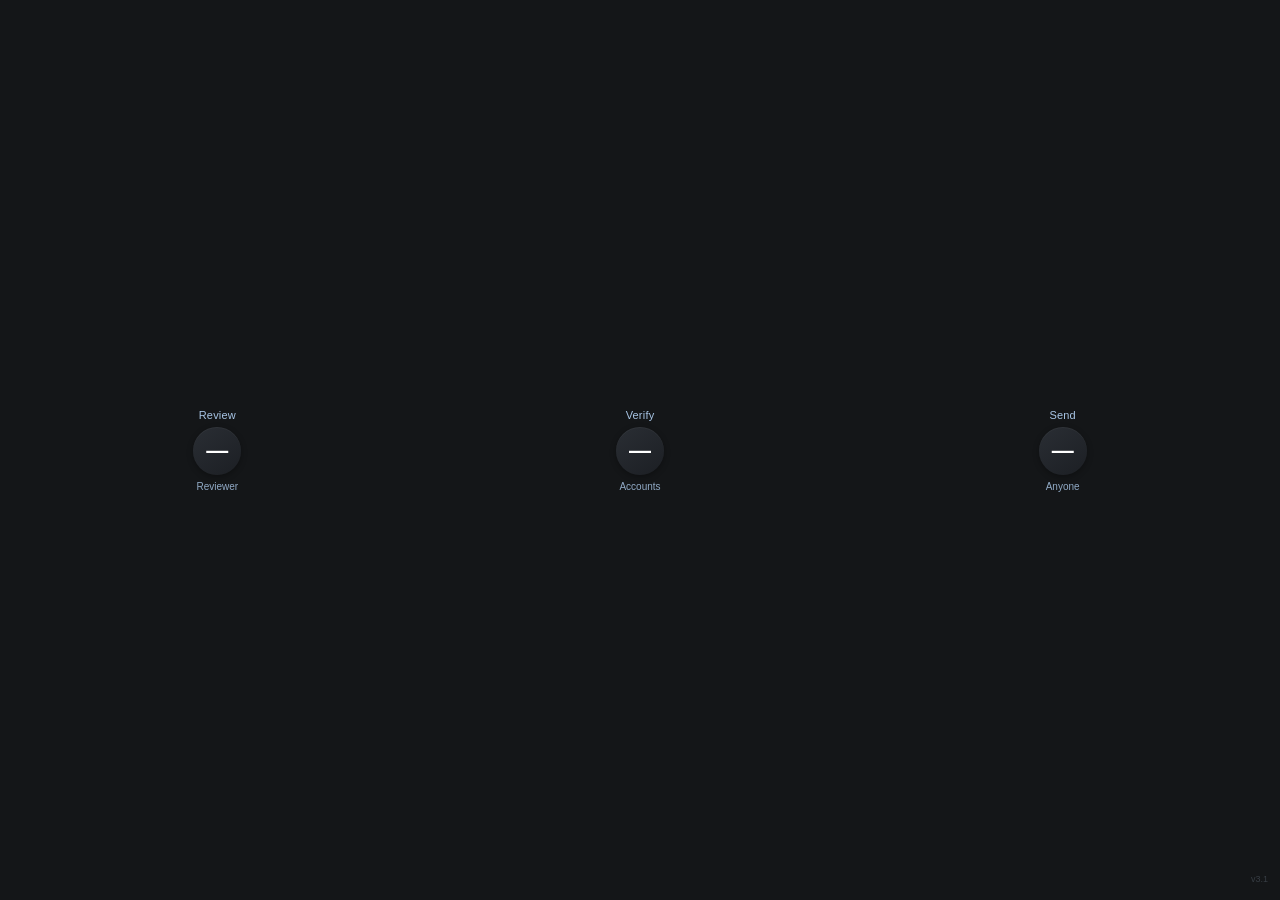
==== commit 2e9889e1: "v3.1: Sky-cyan accent + tap-to-expand fix + section header stripes Color identity correction: - Repl" ====
--- a/ledger-lifecycle.html
+++ b/ledger-lifecycle.html
@@ -39,7 +39,7 @@
         <div class="sublabel">Anyone</div>
       </div>
     </div>
-    <div class="version-marker">v3.0</div>
+    <div class="version-marker">v3.1</div>
     <div class="debug-overlay"></div>
   </div>
 
@@ -84,11 +84,27 @@
       function attachTapHandlers() {
         REPORTS.forEach(function(report) {
           var col = document.getElementById(report.colId);
-          if (!col) return;
-          col.style.cursor = 'pointer';
+          if (!col) {
+            AWW.debug('Tap handler: column not found ' + report.colId, 'error');
+            return;
+          }
+          AWW.debug('Tap handler attached: ' + report.colId, 'info');
+
+          // Use pointerup — more reliable than click inside iframes on mobile
+          // Falls back to click for non-pointer browsers
+          var fired = false;
+          col.addEventListener('pointerup', function(e) {
+            if (fired) return;
+            fired = true;
+            setTimeout(function() { fired = false; }, 300); // dedupe
+            AWW.debug('TAP: ' + report.colId, 'success');
+            openRecordsDrawer(report);
+          });
           col.addEventListener('click', function(e) {
-            // Don't open drawer if user is double-tapping the debug overlay
-            if (e.target.closest('.debug-overlay')) return;
+            if (fired) return;
+            fired = true;
+            setTimeout(function() { fired = false; }, 300);
+            AWW.debug('CLICK: ' + report.colId, 'success');
             openRecordsDrawer(report);
           });
         });
--- a/assets/design-tokens-v1.css
+++ b/assets/design-tokens-v1.css
@@ -24,10 +24,10 @@
   --text-secondary: #A8C5E5;     /* Labels, subtitles — cool muted blue */
   --text-tertiary: #6b7785;      /* Meta info, timestamps, low priority */
 
-  /* ===== COLORS — Single accent (for action/interactivity only) ===== */
-  --accent: #5EEAD4;             /* Soft teal — modern, distinct from semantic colors */
-  --accent-dim: #2dd4bf;         /* Slightly darker for hover/press states */
-  --accent-glow: rgba(94, 234, 212, 0.15); /* Subtle background tint for active states */
+  /* ===== COLORS — Single accent (for action/interactivity + section markers) ===== */
+  --accent: #38BDF8;             /* Sky cyan — vivid, water/sky resonance (ART WTR brand) */
+  --accent-dim: #0EA5E9;         /* Slightly darker for hover/press states */
+  --accent-glow: rgba(56, 189, 248, 0.18); /* Subtle background tint for active states */
 
   /* ===== COLORS — Semantic states (4, used sparingly) ===== */
   --state-success: #10b981;      /* Done, completed, healthy */
--- a/assets/components-v1.css
+++ b/assets/components-v1.css
@@ -45,6 +45,16 @@
   flex-direction: column;
   align-items: center;
   gap: var(--space-3);
+  /* Mobile tap optimization */
+  touch-action: manipulation;
+  -webkit-tap-highlight-color: transparent;
+  cursor: pointer;
+}
+
+/* Visual feedback when tapping a column */
+.col:active .badge {
+  transform: scale(0.96);
+  transition: transform var(--duration-fast) var(--ease);
 }
 
 /* ===== LABELS ===== */
@@ -331,6 +341,22 @@
   font-weight: var(--weight-bold);
   color: var(--text-primary);
   letter-spacing: 0.5px;
+}
+
+/* Section header with left accent stripe — for section separation */
+.section-header--accent {
+  position: relative;
+  padding-left: calc(var(--space-5) + 8px);
+}
+
+.section-header--accent::before {
+  content: '';
+  position: absolute;
+  left: 0;
+  top: 0;
+  bottom: 0;
+  width: 4px;
+  background: var(--accent);
 }
 
 /* ===== VERSION MARKER (always include in widgets) ===== */
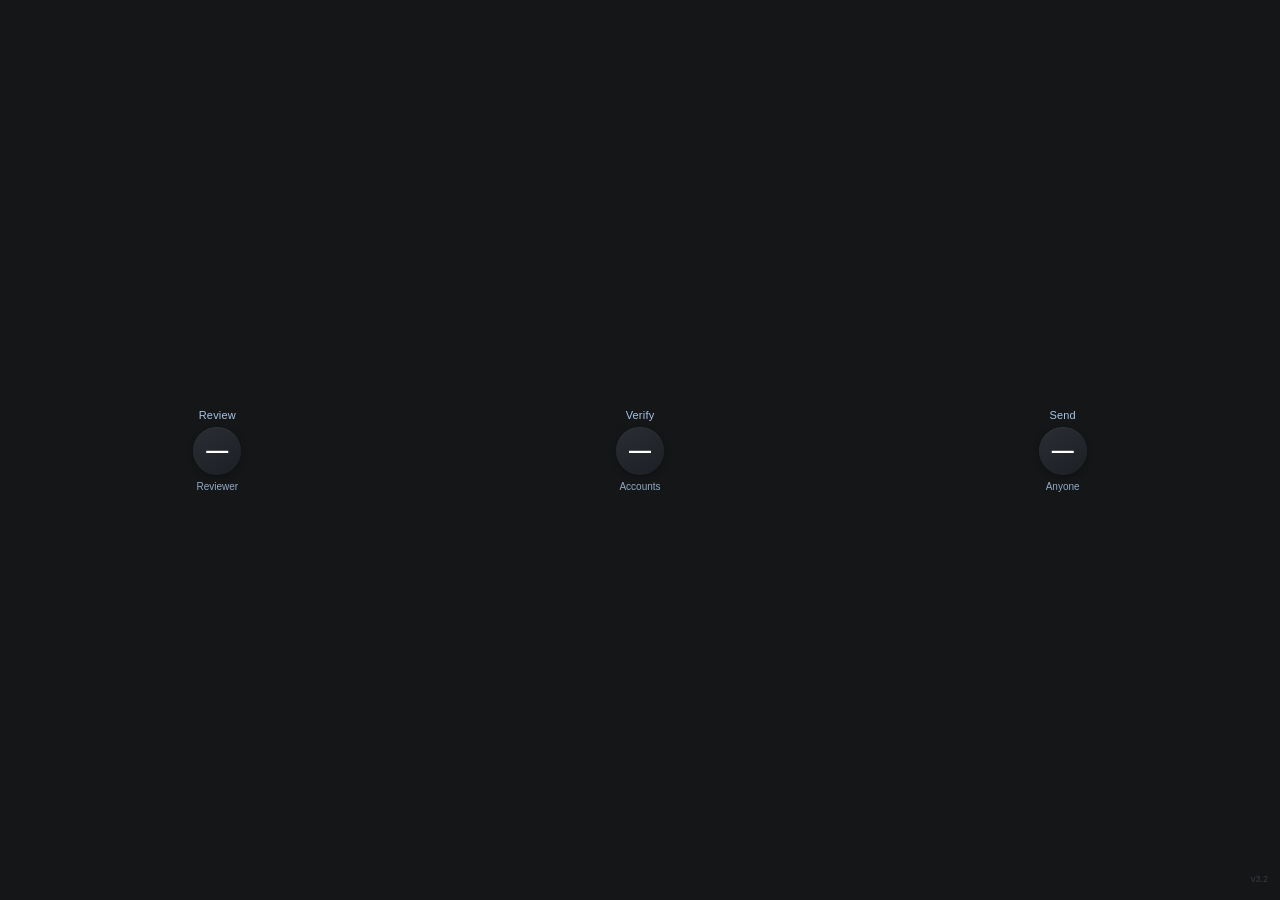
==== commit 829eb299: "v3.2: Pivot to native navigation, drop drawer entirely Architectural pivot: - Drawer pattern abandon" ====
--- a/ledger-lifecycle.html
+++ b/ledger-lifecycle.html
@@ -5,41 +5,33 @@
   <meta name="viewport" content="width=device-width, initial-scale=1.0">
   <title>Ledger Lifecycle</title>
 
-  <!-- Shared design system -->
   <link rel="stylesheet" href="./assets/design-tokens-v1.css">
   <link rel="stylesheet" href="./assets/components-v1.css">
-
-  <!-- Zoho Widget JS SDK v2 -->
   <script src="https://js.zohostatic.com/creator/widgets/version/2.0/widgetsdk-min.js"></script>
-
-  <!-- Shared base widget JS -->
   <script src="./assets/base-widget-v1.js"></script>
 </head>
 <body>
   <div class="tile">
     <div class="grid-3">
-      <!-- Review column -->
-      <div class="col" id="col-review" data-report="to_review" data-title="Pending Review">
+      <div class="col" id="col-review" data-report="to_review">
         <div class="label">Review</div>
         <div class="badge" id="badge-review"><div class="number" id="count-review">—</div></div>
         <div class="sublabel">Reviewer</div>
       </div>
 
-      <!-- Verify column -->
-      <div class="col" id="col-verify" data-report="Ledgers_To_Approve" data-title="Pending Approval">
+      <div class="col" id="col-verify" data-report="Ledgers_To_Approve">
         <div class="label">Verify</div>
         <div class="badge" id="badge-verify"><div class="number" id="count-verify">—</div></div>
         <div class="sublabel">Accounts</div>
       </div>
 
-      <!-- Send column -->
-      <div class="col" id="col-send" data-report="Ledgers_To_Send" data-title="Ready to Send">
+      <div class="col" id="col-send" data-report="Ledgers_To_Send">
         <div class="label">Send</div>
         <div class="badge" id="badge-send"><div class="number" id="count-send">—</div></div>
         <div class="sublabel">Anyone</div>
       </div>
     </div>
-    <div class="version-marker">v3.1</div>
+    <div class="version-marker">v3.2</div>
     <div class="debug-overlay"></div>
   </div>
 
@@ -60,7 +52,6 @@
         var badge = document.getElementById(report.badgeId);
         if (el) el.textContent = (count === null ? '—' : count);
         if (badge) {
-          // Toggle the "has items" ring based on count > 0
           if (count && parseInt(count, 10) > 0) {
             badge.classList.add('badge--has-items');
           } else {
@@ -80,7 +71,11 @@
         return AWW.runSequential(tasks);
       }
 
-      // Tap-to-expand: when user taps a column, open drawer with records
+      function navigateToReport(reportName) {
+        AWW.debug('NAVIGATE: ' + reportName, 'success');
+        AWW.navigateToReport(reportName);
+      }
+
       function attachTapHandlers() {
         REPORTS.forEach(function(report) {
           var col = document.getElementById(report.colId);
@@ -90,82 +85,23 @@
           }
           AWW.debug('Tap handler attached: ' + report.colId, 'info');
 
-          // Use pointerup — more reliable than click inside iframes on mobile
-          // Falls back to click for non-pointer browsers
+          // Use both pointerup AND click — covers all mobile browser quirks
           var fired = false;
-          col.addEventListener('pointerup', function(e) {
-            if (fired) return;
-            fired = true;
-            setTimeout(function() { fired = false; }, 300); // dedupe
-            AWW.debug('TAP: ' + report.colId, 'success');
-            openRecordsDrawer(report);
-          });
-          col.addEventListener('click', function(e) {
+          function onTap(e) {
             if (fired) return;
             fired = true;
             setTimeout(function() { fired = false; }, 300);
-            AWW.debug('CLICK: ' + report.colId, 'success');
-            openRecordsDrawer(report);
-          });
+            navigateToReport(report.name);
+          }
+          col.addEventListener('pointerup', onTap);
+          col.addEventListener('click', onTap);
         });
-      }
-
-      function openRecordsDrawer(report) {
-        var col = document.getElementById(report.colId);
-        var title = col.dataset.title || report.name;
-
-        AWW.Drawer.open({ title: title, content: '<div class="drawer-content__loading">Loading records...</div>' });
-
-        AWW.fetchRecords(report.name).then(function(records) {
-          if (!records || records.length === 0) {
-            AWW.Drawer.setEmpty('No records in this queue.');
-            return;
-          }
-
-          var html = records.map(function(rec) {
-            // Try to extract a meaningful title from the record
-            // Common field names: client name, customer name, etc.
-            var title = rec.client_name || rec.customer_name || rec.Name || rec.title ||
-                        (rec.books_customer && rec.books_customer.display_value) ||
-                        rec.Email || rec.ID || 'Record ' + (rec.ID || '');
-            var meta = rec.Added_Time || rec.Modified_Time || '';
-
-            return '<div class="list-item" data-record-id="' + (rec.ID || '') + '">' +
-                     '<div class="list-item__title">' + escapeHtml(String(title)) + '</div>' +
-                     (meta ? '<div class="list-item__meta">' + escapeHtml(formatTime(meta)) + '</div>' : '') +
-                     '<div class="list-item__chevron">›</div>' +
-                   '</div>';
-          }).join('');
-
-          AWW.Drawer.setContent(html);
-        });
-      }
-
-      function escapeHtml(s) {
-        return s.replace(/[&<>"']/g, function(c) {
-          return { '&': '&amp;', '<': '&lt;', '>': '&gt;', '"': '&quot;', "'": '&#39;' }[c];
-        });
-      }
-
-      function formatTime(t) {
-        // Best-effort time formatting
-        if (!t) return '';
-        try {
-          var d = new Date(t);
-          if (isNaN(d.getTime())) return t;
-          var diff = Date.now() - d.getTime();
-          var hours = Math.floor(diff / 3600000);
-          if (hours < 1) return 'just now';
-          if (hours < 24) return hours + 'h ago';
-          return Math.floor(hours / 24) + 'd ago';
-        } catch (e) { return t; }
       }
 
       function init() {
         attachTapHandlers();
         refreshAll();
         setInterval(refreshAll, 60000);
-        AWW.enablePullToRefresh(refreshAll);
       }
 
       if (document.readyState === 'loading') {
--- a/assets/components-v1.css
+++ b/assets/components-v1.css
@@ -239,99 +239,12 @@
   font-size: var(--text-md);
 }
 
-/* ===== DRAWER (slides up from bottom) ===== */
-.drawer-scrim {
-  position: fixed;
-  inset: 0;
-  background: var(--bg-overlay);
-  opacity: 0;
-  pointer-events: none;
-  z-index: var(--z-drawer-scrim);
-  transition: opacity var(--duration-normal) var(--ease);
-}
-
-.drawer-scrim.is-open {
-  opacity: 1;
-  pointer-events: auto;
-}
-
-.drawer {
-  position: fixed;
-  left: 0;
-  right: 0;
-  bottom: 0;
-  background: var(--bg-tile-elevated);
-  border-top-left-radius: var(--radius-xl);
-  border-top-right-radius: var(--radius-xl);
-  box-shadow: var(--shadow-drawer);
-  z-index: var(--z-drawer);
-  transform: translateY(100%);
-  transition: transform var(--duration-normal) var(--ease);
-  max-height: 85vh;
-  display: flex;
-  flex-direction: column;
-}
-
-.drawer.is-open {
-  transform: translateY(0);
-}
-
-.drawer__handle {
-  /* Pull-tab at top of drawer (universal swipe-down affordance) */
-  width: 36px;
-  height: 4px;
-  background: var(--text-tertiary);
-  border-radius: var(--radius-full);
-  margin: var(--space-4) auto var(--space-3);
-  flex-shrink: 0;
-  opacity: 0.5;
-}
-
-.drawer__header {
-  padding: var(--space-3) var(--space-5) var(--space-4);
-  display: flex;
-  align-items: center;
-  justify-content: space-between;
-  border-bottom: 1px solid var(--bg-base);
-  flex-shrink: 0;
-}
-
-.drawer__title {
-  font-size: var(--text-md);
-  font-weight: var(--weight-bold);
-  color: var(--text-primary);
-}
-
-.drawer__close {
-  background: transparent;
-  border: none;
-  color: var(--text-secondary);
-  font-size: 20px;
-  cursor: pointer;
-  padding: var(--space-2);
-  line-height: 1;
-}
-
-.drawer-content {
-  padding: var(--space-4) var(--space-5);
-  overflow-y: auto;
-  -webkit-overflow-scrolling: touch;
-  flex: 1;
-}
-
-.drawer-content__empty {
-  text-align: center;
-  color: var(--text-tertiary);
-  font-size: var(--text-sm);
-  padding: var(--space-7) var(--space-5);
-}
-
-.drawer-content__loading {
-  text-align: center;
-  color: var(--text-secondary);
-  font-size: var(--text-sm);
-  padding: var(--space-7) var(--space-5);
-}
+/* ===== DRAWER REMOVED in v3.2 =====
+   Earlier versions had a slide-up drawer pattern. Removed because position:fixed
+   inside Zoho's iframe escapes widget bounds (drawer rendered over Zoho chrome).
+   Replaced with AWW.navigateToReport() in base-widget — taps now open Zoho's
+   native report view, which is simpler and consistent with native UX.
+   See AW_WIDGETS_Foundation_Decision.md Section 14 Quirk 9. */
 
 /* ===== SECTION HEADER (matches existing ZML headers) ===== */
 .section-header {
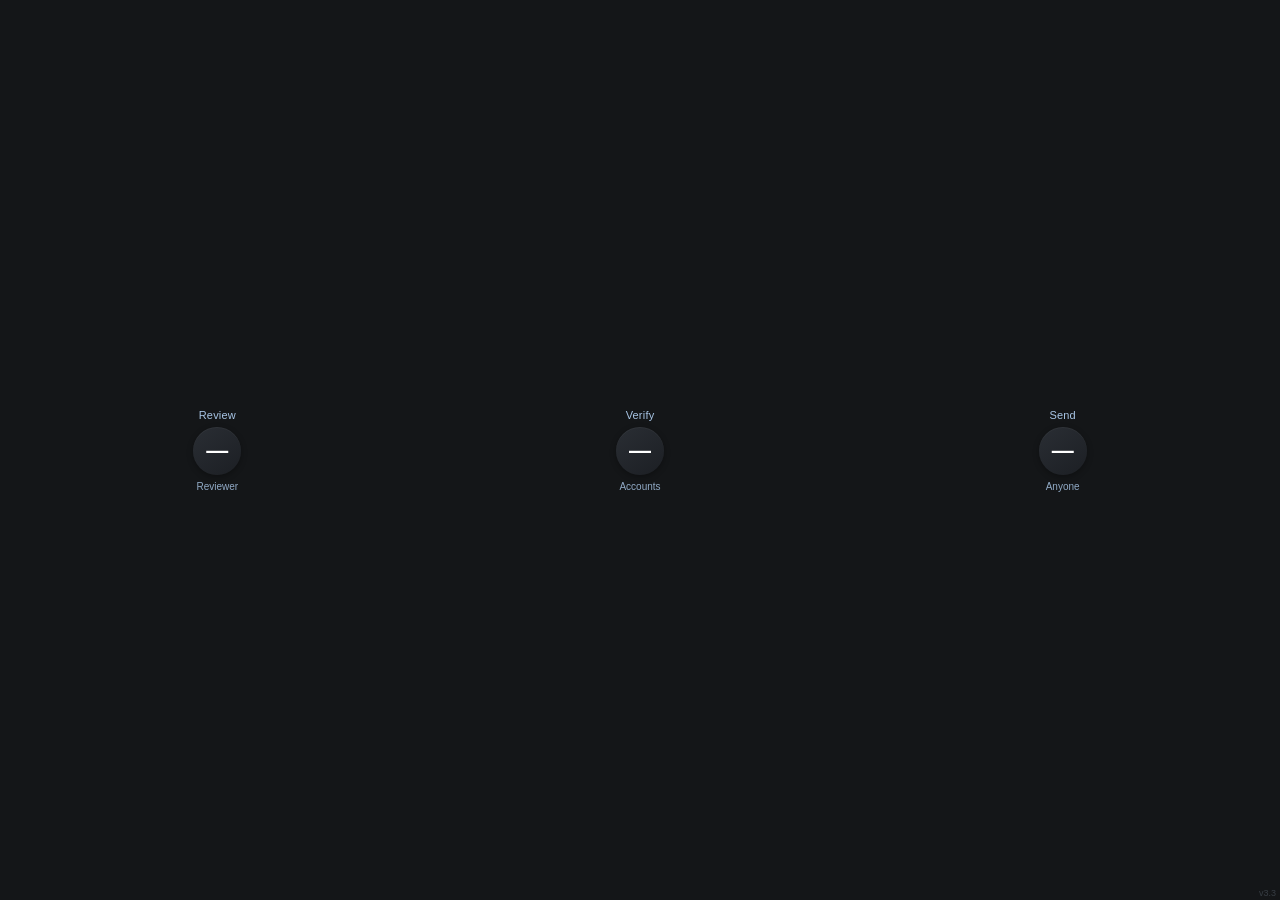
==== commit 9a7d7fa5: "v3.3: Fix navigation + reliable debug toggle + production mode THREE FIXES:  1. Navigation actually " ====
--- a/ledger-lifecycle.html
+++ b/ledger-lifecycle.html
@@ -31,7 +31,7 @@
         <div class="sublabel">Anyone</div>
       </div>
     </div>
-    <div class="version-marker">v3.2</div>
+    <div class="version-marker">v3.3</div>
     <div class="debug-overlay"></div>
   </div>
 
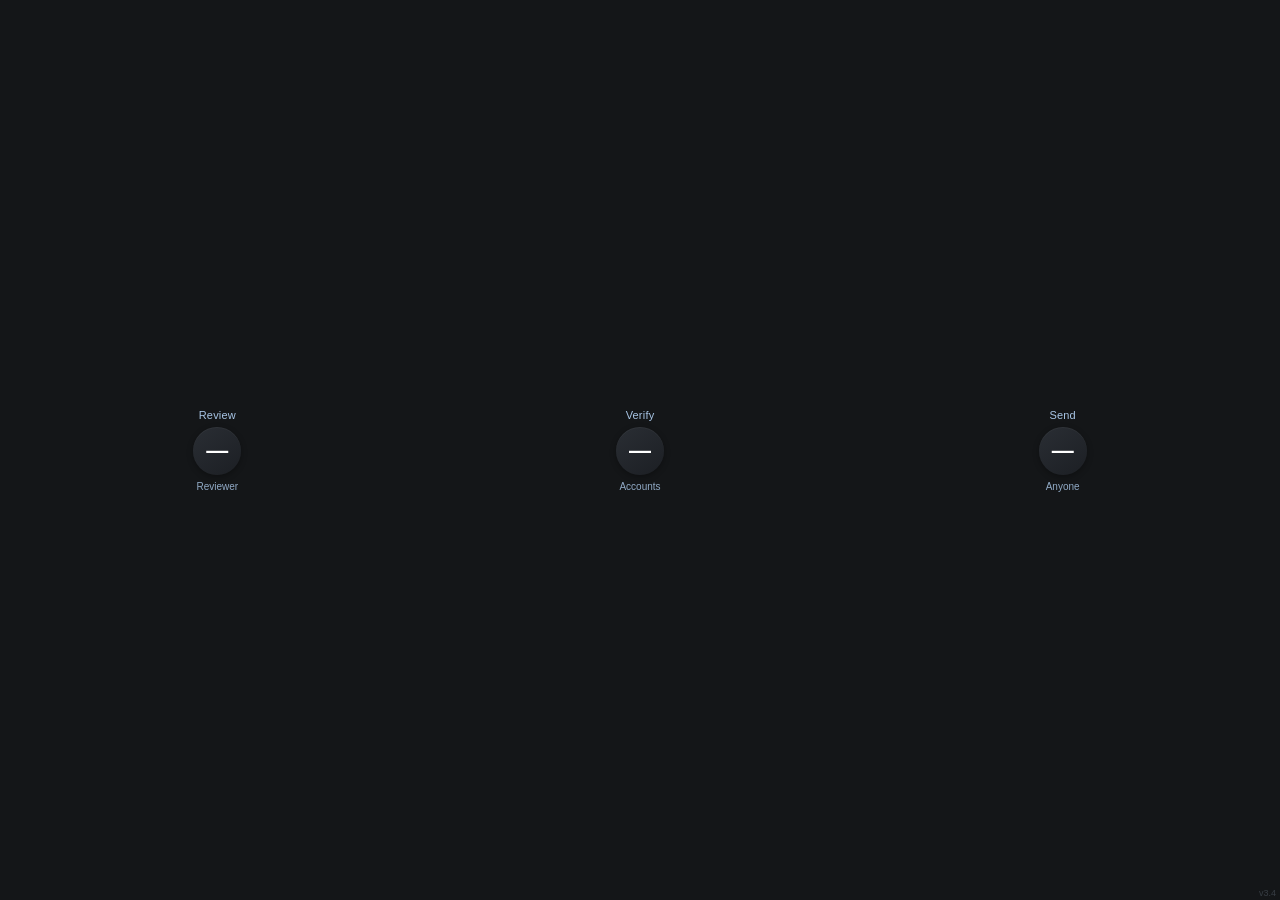
==== commit ec624b55: "v3.4: Fix accidental scroll-tap navigation (UX fix) User feedback: scrolling past the dashboard caus" ====
--- a/ledger-lifecycle.html
+++ b/ledger-lifecycle.html
@@ -31,7 +31,7 @@
         <div class="sublabel">Anyone</div>
       </div>
     </div>
-    <div class="version-marker">v3.3</div>
+    <div class="version-marker">v3.4</div>
     <div class="debug-overlay"></div>
   </div>
 
@@ -78,23 +78,53 @@
 
       function attachTapHandlers() {
         REPORTS.forEach(function(report) {
-          var col = document.getElementById(report.colId);
-          if (!col) {
-            AWW.debug('Tap handler: column not found ' + report.colId, 'error');
+          var badge = document.getElementById(report.badgeId);
+          if (!badge) {
+            AWW.debug('Tap handler: badge not found ' + report.badgeId, 'error');
             return;
           }
-          AWW.debug('Tap handler attached: ' + report.colId, 'info');
+          AWW.debug('Tap handler attached: ' + report.badgeId, 'info');
+
+          // Scroll-detection: track finger movement between touchstart and touchend
+          // If finger moved more than threshold pixels, treat as scroll, ignore tap
+          var SCROLL_THRESHOLD = 10; // pixels
+          var startX = 0;
+          var startY = 0;
+          var moved = false;
+
+          badge.addEventListener('touchstart', function(e) {
+            if (e.touches && e.touches[0]) {
+              startX = e.touches[0].clientX;
+              startY = e.touches[0].clientY;
+              moved = false;
+            }
+          }, { passive: true });
+
+          badge.addEventListener('touchmove', function(e) {
+            if (e.touches && e.touches[0]) {
+              var dx = Math.abs(e.touches[0].clientX - startX);
+              var dy = Math.abs(e.touches[0].clientY - startY);
+              if (dx > SCROLL_THRESHOLD || dy > SCROLL_THRESHOLD) {
+                moved = true; // user is scrolling, not tapping
+              }
+            }
+          }, { passive: true });
 
           // Use both pointerup AND click — covers all mobile browser quirks
           var fired = false;
           function onTap(e) {
+            // Skip if this was a scroll, not a tap
+            if (moved) {
+              AWW.debug('Tap suppressed (scroll detected) on ' + report.badgeId, 'info');
+              return;
+            }
             if (fired) return;
             fired = true;
             setTimeout(function() { fired = false; }, 300);
             navigateToReport(report.name);
           }
-          col.addEventListener('pointerup', onTap);
-          col.addEventListener('click', onTap);
+          badge.addEventListener('pointerup', onTap);
+          badge.addEventListener('click', onTap);
         });
       }
 
--- a/assets/components-v1.css
+++ b/assets/components-v1.css
@@ -46,14 +46,19 @@
   align-items: center;
   gap: var(--space-3);
   /* Mobile tap optimization */
+  -webkit-tap-highlight-color: transparent;
+  /* Cursor stays as default — only the badge is tappable */
+}
+
+/* Badge is the actual tap target — explicit affordance */
+.badge {
+  cursor: pointer;
   touch-action: manipulation;
-  -webkit-tap-highlight-color: transparent;
-  cursor: pointer;
-}
-
-/* Visual feedback when tapping a column */
-.col:active .badge {
-  transform: scale(0.96);
+}
+
+/* Visual feedback on badge tap (not the whole column) */
+.badge:active {
+  transform: scale(0.94);
   transition: transform var(--duration-fast) var(--ease);
 }
 
